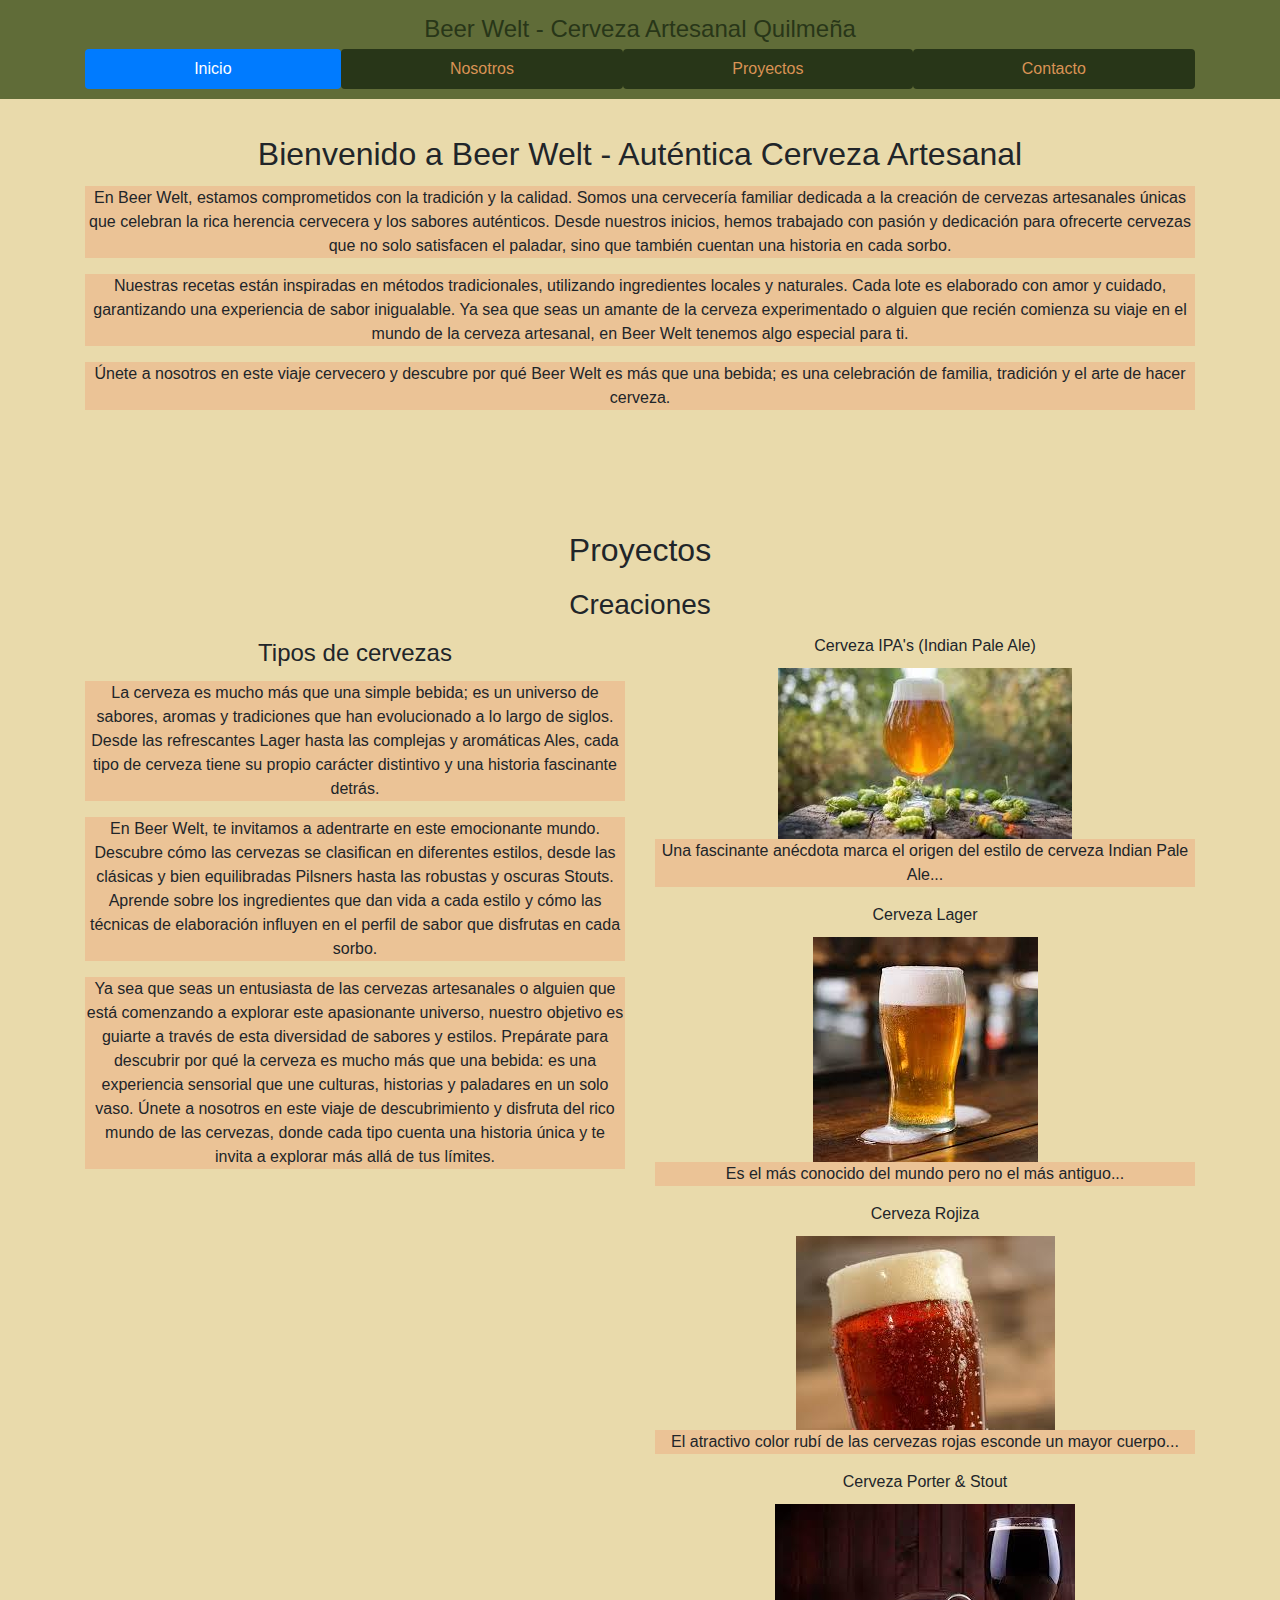
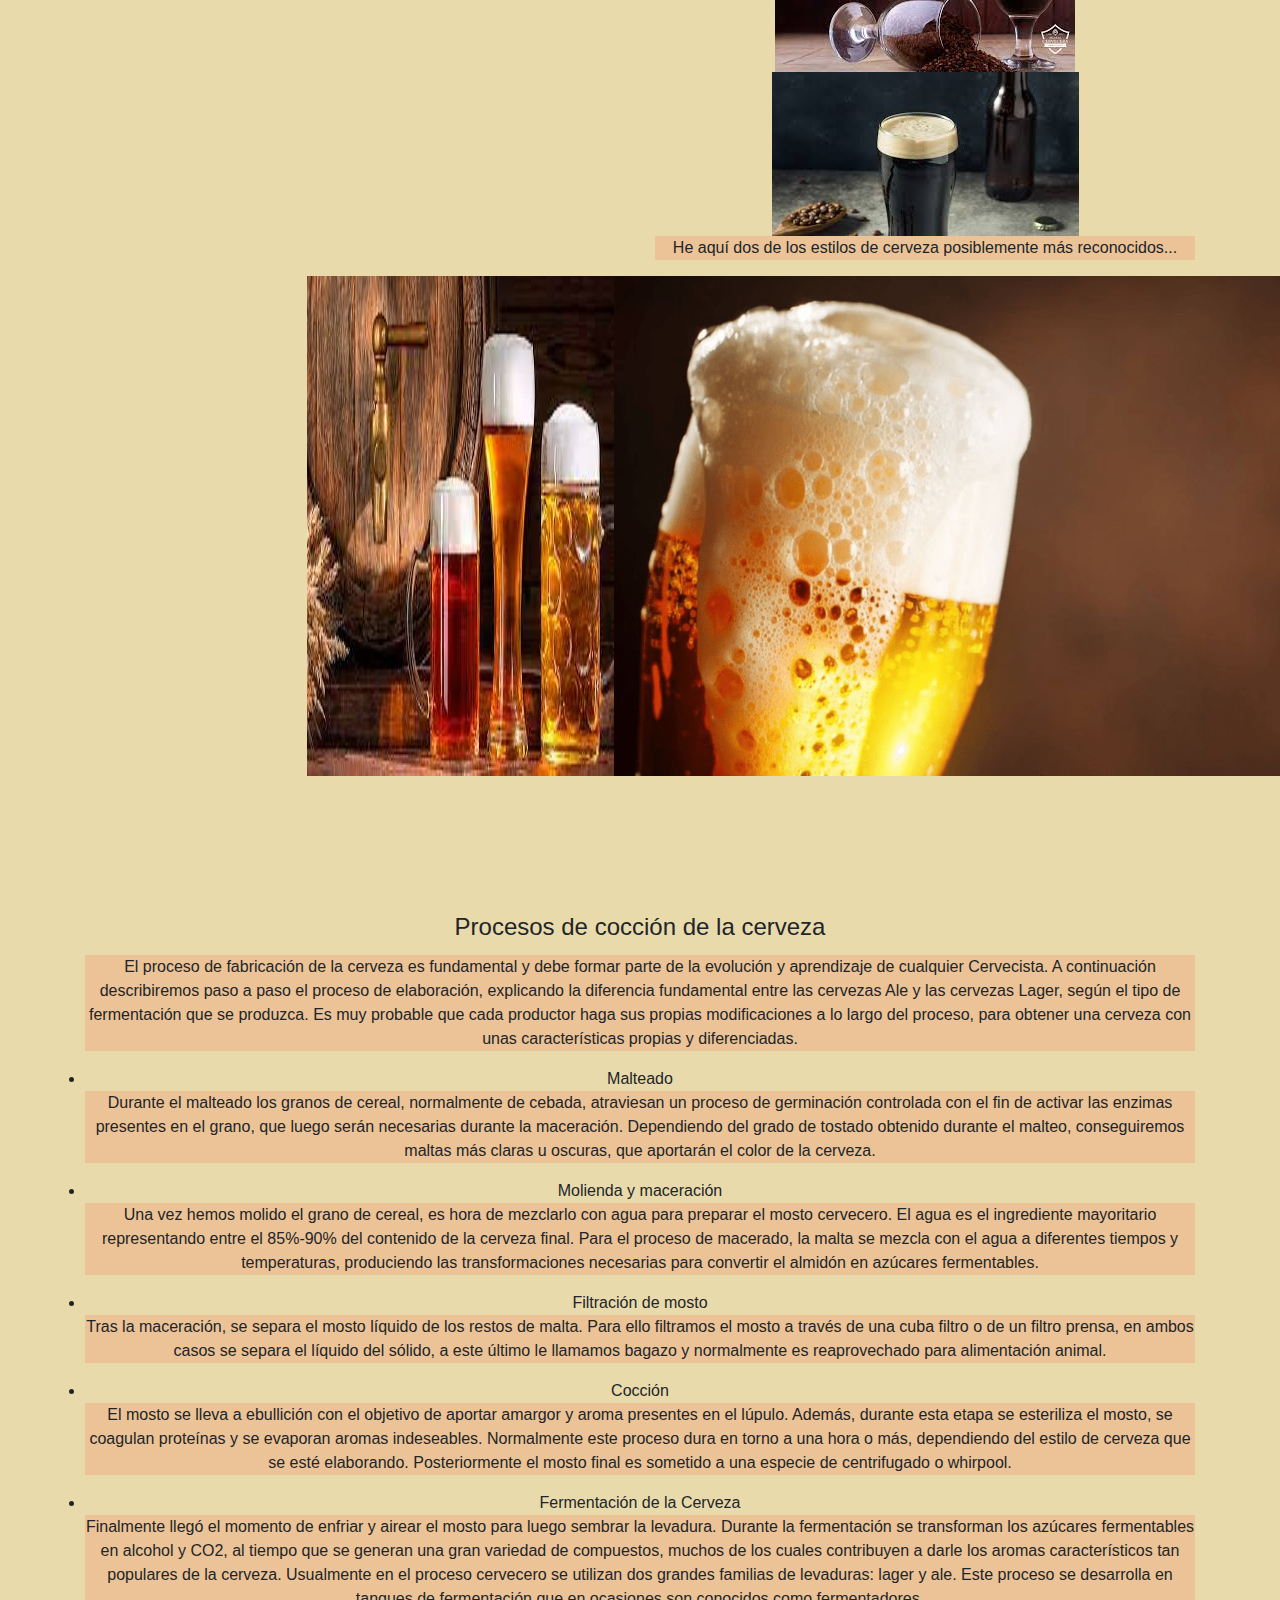
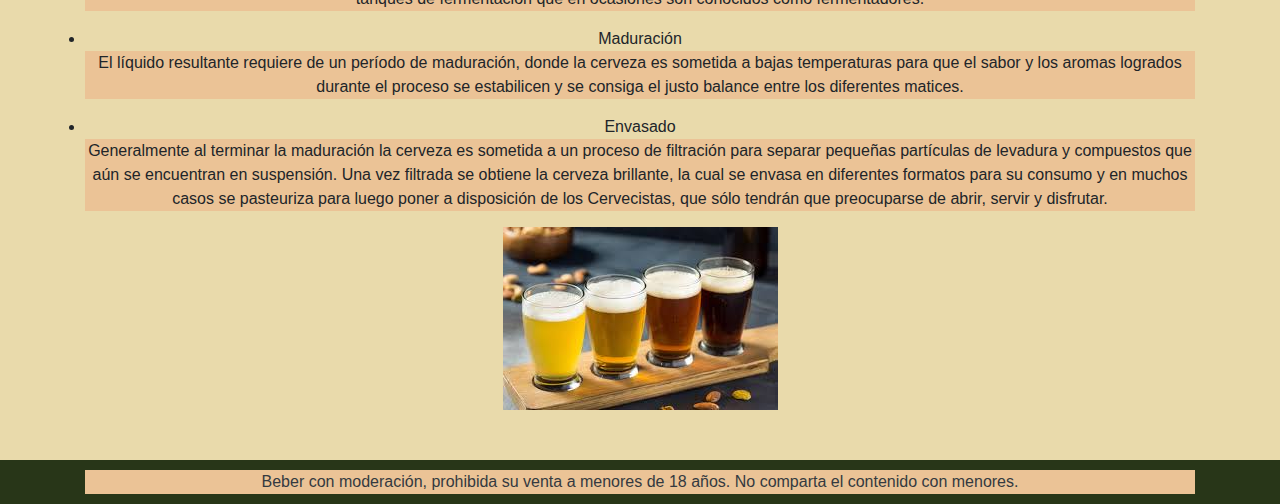
==== index.html @ 5525515c "modified:   index.html" ====
<!DOCTYPE html>
<html lang="en">

<head>
    <meta charset="UTF-8">
    <meta name="viewport" content="width=device-width, initial-scale=1.0">
    <title>Beer Welt - Cerveza Artesanal</title>
    <!-- CSS Personalizado -->
    <link rel="stylesheet" href="./css/style.css">
    <!-- Icono -->
    <link rel="icon" href="./assets/logo-de-cerveza.jpg">
    <!-- Fuentes -->
    <link
        href="https://fonts.googleapis.com/css2?family=Merriweather:ital,wght@0,300;0,400;0,700;0,900;1,300;1,400;1,700;1,900&display=swap"
        rel="stylesheet">
    <!-- Bootstrap CSS -->
    <link href="https://stackpath.bootstrapcdn.com/bootstrap/4.3.1/css/bootstrap.min.css" rel="stylesheet">
</head>

<body>
    <header id="header" class="fixed-top">
        <div class="container">
            <h1 class="titulo">Beer Welt - Cerveza Artesanal Quilmeña</h1>
            <!-- Nav Bootstrap -->
            <ul class="nav nav-pills nav-fill">
                <li class="nav-item">
                  <a class="nav-link active" href="#">Inicio</a>
                </li>
                <li class="nav-item">
                  <a class="nav-link" href="./html/nosotros.html">Nosotros</a>
                </li>
                <li class="nav-item">
                  <a class="nav-link" href="./index.html#pryoectos">Proyectos</a>
                </li>
                <li class="nav-item">
                  <a class="nav-link" href="./html/contacto.html">Contacto</a>
                </li>
              </ul>
    </header>

    <main>
        <section>
        <div class="container">
            <article>
                <h2 class="inicio">Bienvenido a Beer Welt - Auténtica Cerveza Artesanal</h2>
                <p>En Beer Welt, estamos comprometidos con la tradición y la calidad. Somos una cervecería familiar
                    dedicada a la creación de cervezas artesanales únicas que celebran la rica herencia cervecera y los
                    sabores auténticos. Desde nuestros inicios, hemos trabajado con pasión y dedicación para ofrecerte
                    cervezas que no solo satisfacen el paladar, sino que también cuentan una historia en cada sorbo.</p>
                <p>Nuestras recetas están inspiradas en métodos tradicionales, utilizando ingredientes locales y
                    naturales. Cada lote es elaborado con amor y cuidado, garantizando una experiencia de sabor
                    inigualable. Ya sea que seas un amante de la cerveza experimentado o alguien que recién comienza su
                    viaje en el mundo de la cerveza artesanal, en Beer Welt tenemos algo especial para ti.</p>
                <p>Únete a nosotros en este viaje cervecero y descubre por qué Beer Welt es más que una bebida; es una
                    celebración de familia, tradición y el arte de hacer cerveza.</p>
            </article>
        </div>
    </section>

        <section id="proyectos">
            <div class="container">
                <article>
                    <h2 class="medio">Proyectos</h2>
                    <h3>Creaciones</h3>
                    <div class="row">
                        <div class="col-md-6">
                            <h4>Tipos de cervezas</h4>
                            <p class="estilo2">La cerveza es mucho más que una simple bebida; es un universo de sabores,
                                aromas y tradiciones que han evolucionado a lo largo de siglos. Desde las refrescantes
                                Lager hasta las complejas y aromáticas Ales, cada tipo de cerveza tiene su propio
                                carácter distintivo y una historia fascinante detrás.
                                <p>En Beer Welt, te invitamos a adentrarte en este emocionante mundo. Descubre cómo las
                                cervezas se clasifican en diferentes estilos, desde las clásicas y bien equilibradas
                                Pilsners hasta las robustas y oscuras Stouts. Aprende sobre los ingredientes que dan
                                vida a cada estilo y cómo las técnicas de elaboración influyen en el perfil de sabor que
                                disfrutas en cada sorbo.</p>
                                <p>Ya sea que seas un entusiasta de las cervezas artesanales o alguien que está comenzando
                                a explorar este apasionante universo, nuestro objetivo es guiarte a través de esta
                                diversidad de sabores y estilos. Prepárate para descubrir por qué la cerveza es mucho
                                más que una bebida: es una experiencia sensorial que une culturas, historias y paladares
                                en un solo vaso.
                                Únete a nosotros en este viaje de descubrimiento y disfruta del rico mundo de las
                                cervezas, donde cada tipo cuenta una historia única y te invita a explorar más allá de
                                tus límites.</p>
                        </div>
                        <div class="col-md-6">
                            <ul class="tipos">
                                <div data-aos="fade-down">
                                    <li class="tipo-cerveza">Cerveza IPA's (Indian Pale Ale)</li>
                                    <img src="./assets/ipa1.jpg" class="img-fluid" alt="Cerveza IPA">
                                    <p>Una fascinante anécdota marca el origen del estilo de cerveza Indian Pale Ale...
                                    </p>
                                </div>
                                <div data-aos="fade-down">
                                    <li class="tipo-cerveza">Cerveza Lager</li>
                                    <img src="./assets/lager1.jpg" class="img-fluid"
                                        alt="Cerveza Lager">
                                    <p>Es el más conocido del mundo pero no el más antiguo...</p>
                                </div>
                                <div data-aos="fade-down">
                                    <li class="tipo-cerveza">Cerveza Rojiza</li>
                                    <img src="./assets/roja1.jpg" class="img-fluid"
                                        alt="Cerveza Rojiza">
                                    <p>El atractivo color rubí de las cervezas rojas esconde un mayor cuerpo...</p>
                                </div>
                                <div data-aos="fade-down">
                                    <li class="tipo-cerveza">Cerveza Porter & Stout</li>
                                    <img src="./assets/porter1.jpg" class="img-fluid"
                                        alt="Cerveza Porter">
                                    <img src="./assets/stout1.jpg" class="img-fluid"
                                        alt="Cerveza Stout">
                                    <p>He aquí dos de los estilos de cerveza posiblemente más reconocidos...</p>
                                </div>
                            </ul>
                        </div>
                    </div>

                    <div class="pintas" data-aos="zoom-in-up">
                            <img src="./assets/pintas.jpg" class="img-fluid"
                                alt="Ejemplo de pintas">
                            <img src="./assets/birra.espuma.png" class="img-fluid" alt="Pintas de cerveza">
                        </div>
                </article>
            </div>
        </section>

        <section id="creacion">
            <div class="container">
                <article>
                    <h4>Procesos de cocción de la cerveza</h4>
                    <p>El proceso de fabricación de la cerveza es fundamental y debe formar parte de la evolución y
                        aprendizaje de cualquier Cervecista. A continuación describiremos paso a paso el proceso de
                        elaboración, explicando la diferencia fundamental entre las cervezas Ale y las cervezas Lager,
                        según el tipo de fermentación que se produzca. Es muy probable que cada productor haga sus
                        propias modificaciones a lo largo del proceso, para obtener una cerveza con unas características
                        propias y diferenciadas.</p>
                    <ul>
                        <li>Malteado</li>
                        <p>Durante el malteado los granos de cereal, normalmente de cebada, atraviesan un proceso de
                            germinación controlada con el fin de activar las enzimas presentes en el grano, que luego
                            serán necesarias durante la maceración. Dependiendo del grado de tostado obtenido durante el
                            malteo, conseguiremos maltas más claras u oscuras, que aportarán el color de la cerveza.</p>
                        <li>Molienda y maceración</li>
                        <p>Una vez hemos molido el grano de cereal, es hora de mezclarlo con agua para preparar el mosto
                            cervecero. El agua es el ingrediente mayoritario representando entre el 85%-90% del
                            contenido de la cerveza final. Para el proceso de macerado, la malta se mezcla con el agua a
                            diferentes tiempos y temperaturas, produciendo las transformaciones necesarias para
                            convertir el almidón en azúcares fermentables.</p>
                        <li>Filtración de mosto</li>
                        <p>Tras la maceración, se separa el mosto líquido de los restos de malta. Para ello filtramos el
                            mosto a través de una cuba filtro o de un filtro prensa, en ambos casos se separa el líquido
                            del sólido, a este último le llamamos bagazo y normalmente es reaprovechado para
                            alimentación animal.</p>
                        <li>Cocción</li>
                        <p>El mosto se lleva a ebullición con el objetivo de aportar amargor y aroma presentes en el
                            lúpulo. Además, durante esta etapa se esteriliza el mosto, se coagulan proteínas y se
                            evaporan aromas indeseables. Normalmente este proceso dura en torno a una hora o más,
                            dependiendo del estilo de cerveza que se esté elaborando. Posteriormente el mosto final es
                            sometido a una especie de centrifugado o whirpool.</p>
                        <li>Fermentación de la Cerveza</li>
                        <p>Finalmente llegó el momento de enfriar y airear el mosto para luego sembrar la levadura.
                            Durante la fermentación se transforman los azúcares fermentables en alcohol y CO2, al tiempo
                            que se generan una gran variedad de compuestos, muchos de los cuales contribuyen a darle los
                            aromas característicos tan populares de la cerveza. Usualmente en el proceso cervecero se
                            utilizan dos grandes familias de levaduras: lager y ale. Este proceso se desarrolla en
                            tanques de fermentación que en ocasiones son conocidos como fermentadores.</p>
                        <li>Maduración</li>
                        <p>El líquido resultante requiere de un período de maduración, donde la cerveza es sometida a
                            bajas temperaturas para que el sabor y los aromas logrados durante el proceso se estabilicen
                            y se consiga el justo balance entre los diferentes matices.</p>
                        <li>Envasado</li>
                        <p>Generalmente al terminar la maduración la cerveza es sometida a un proceso de filtración para
                            separar pequeñas partículas de levadura y compuestos que aún se encuentran en suspensión.
                            Una vez filtrada se obtiene la cerveza brillante, la cual se envasa en diferentes formatos
                            para su consumo y en muchos casos se pasteuriza para luego poner a disposición de los
                            Cervecistas, que sólo tendrán que preocuparse de abrir, servir y disfrutar.</p>
                    </ul>
                    <img src="./assets/tipo.birra.jpg" class="img-fluid"
                        alt="Proceso de cocción de la cerveza">
                </article>
            </div>
        </section>
    </main>

    <footer>
        <div class="container">
            <p>Beber con moderación, prohibida su venta a menores de 18 años. No comparta el contenido con menores.</p>
        </div>
    </footer>

    <!-- Bootstrap JS y Popper.js -->
    <script src="https://cdnjs.cloudflare.com/ajax/libs/jquery/3.5.1/jquery.slim.min.js"></script>
    <script src="https://stackpath.bootstrapcdn.com/bootstrap/4.5.2/js/bootstrap.bundle.min.js"></script>
</body>

</html>
---- css/style.css ----
/* menu en base colores */
:root {
    --titulo: #606C38; 
    --subtitulo: #283618;
    --fondo: #e9daab;
    --secundario: #ebc396;
    --fondo-texto: #da9355; 
}

/* Reset de estilos */
* {
    margin: 0;
    padding: 0;
    box-sizing: border-box;
}

/* Estilos generales */
main {
    background-color: #e9daab;
    padding-top: 80px;
}

body {
    font-family: 'Merriweather', serif;
    line-height: 1.6;
    background-color: var(--fondo-texto);
    color: #343a40;
}

h1, h2, h3, h4 {
    margin-bottom: 20px;
    text-align: center;
    padding: 5px;
}

p {
    margin-bottom: 20px;
    background-color: var(--secundario);
}

ul, ol {
    margin-bottom: 20px;
}

img {
    max-width: 100%;
    height: auto;
}

.container {
    width: auto;
    margin: auto;
}

/* Estilos específicos para la navegación */
#header {
    background-color: var(--titulo);
    padding: 10px 0;
}

.titulo {
    text-align: center;
    color: var(--subtitulo);
    margin-bottom: 0;
    font-size: 24px;
}

.cont-menu {
    margin-top: 10px;
}

.cont-menu ul {
    list-style-type: none;
    text-align: center;
}

.cont-menu ul li {
    display: inline;
    margin-right: 10px;
}

.cont-menu ul li a {
    text-decoration: none;
    color: var(--secundario);
    padding: 5px 10px;
    border-radius: 5px;
    transition: background-color 0.3s ease;
}

.cont-menu ul li a:hover {
    background-color: #555;
}

.nav-link {
    background-color: var(--subtitulo);
    color: var(--fondo-texto);
}

.img-container {
    display:inline-flex;
    justify-content: space-between;
    width: 25%;
    margin-bottom: 2em;
    color: var(--fondo-texto);
    padding: 10px 20px 10px 20px;
}
/* Estilos para las secciones */
section {
    padding: 50px 0;
}

section article {
    text-align: center;
    margin-bottom: 0;
}

form {
    text-align: center;
    background-color: var(--fondo);
    box-sizing: border-box;
}

.inicio {
    text-align: center;
}

.medio {
    text-align: center;
}

.estilo2 {
    text-align: center;
}

.tipo-cerveza {
    margin-bottom: 10px;
    list-style-type: none;
}


.pintas {
    display:inline-flex;
    justify-content: space-between;
    width: 60%;
    margin-bottom: 2em;
}

/* Estilos para el footer */
footer {
    background-color: var(--subtitulo);
    color: #343a40;
    padding: 10px 0;
    text-align: center;
}

footer p {
    margin-bottom: 0;
}
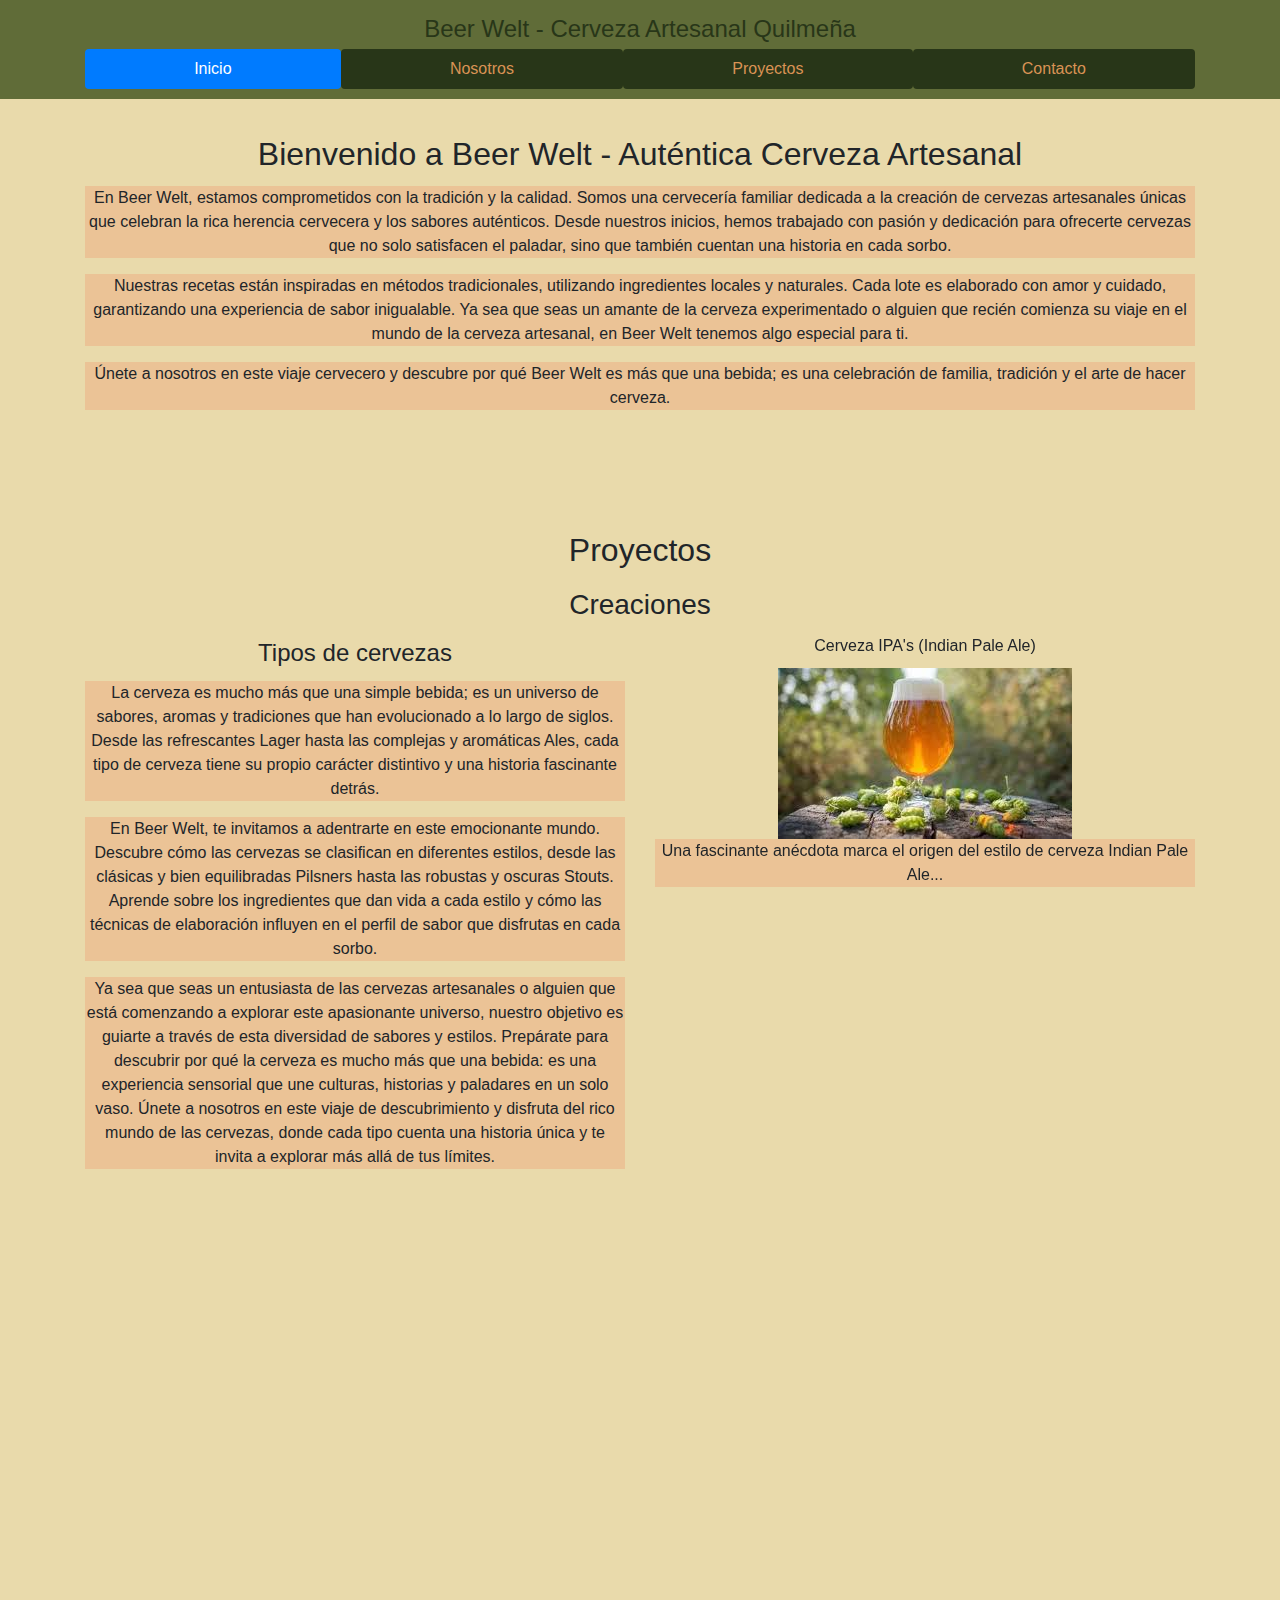
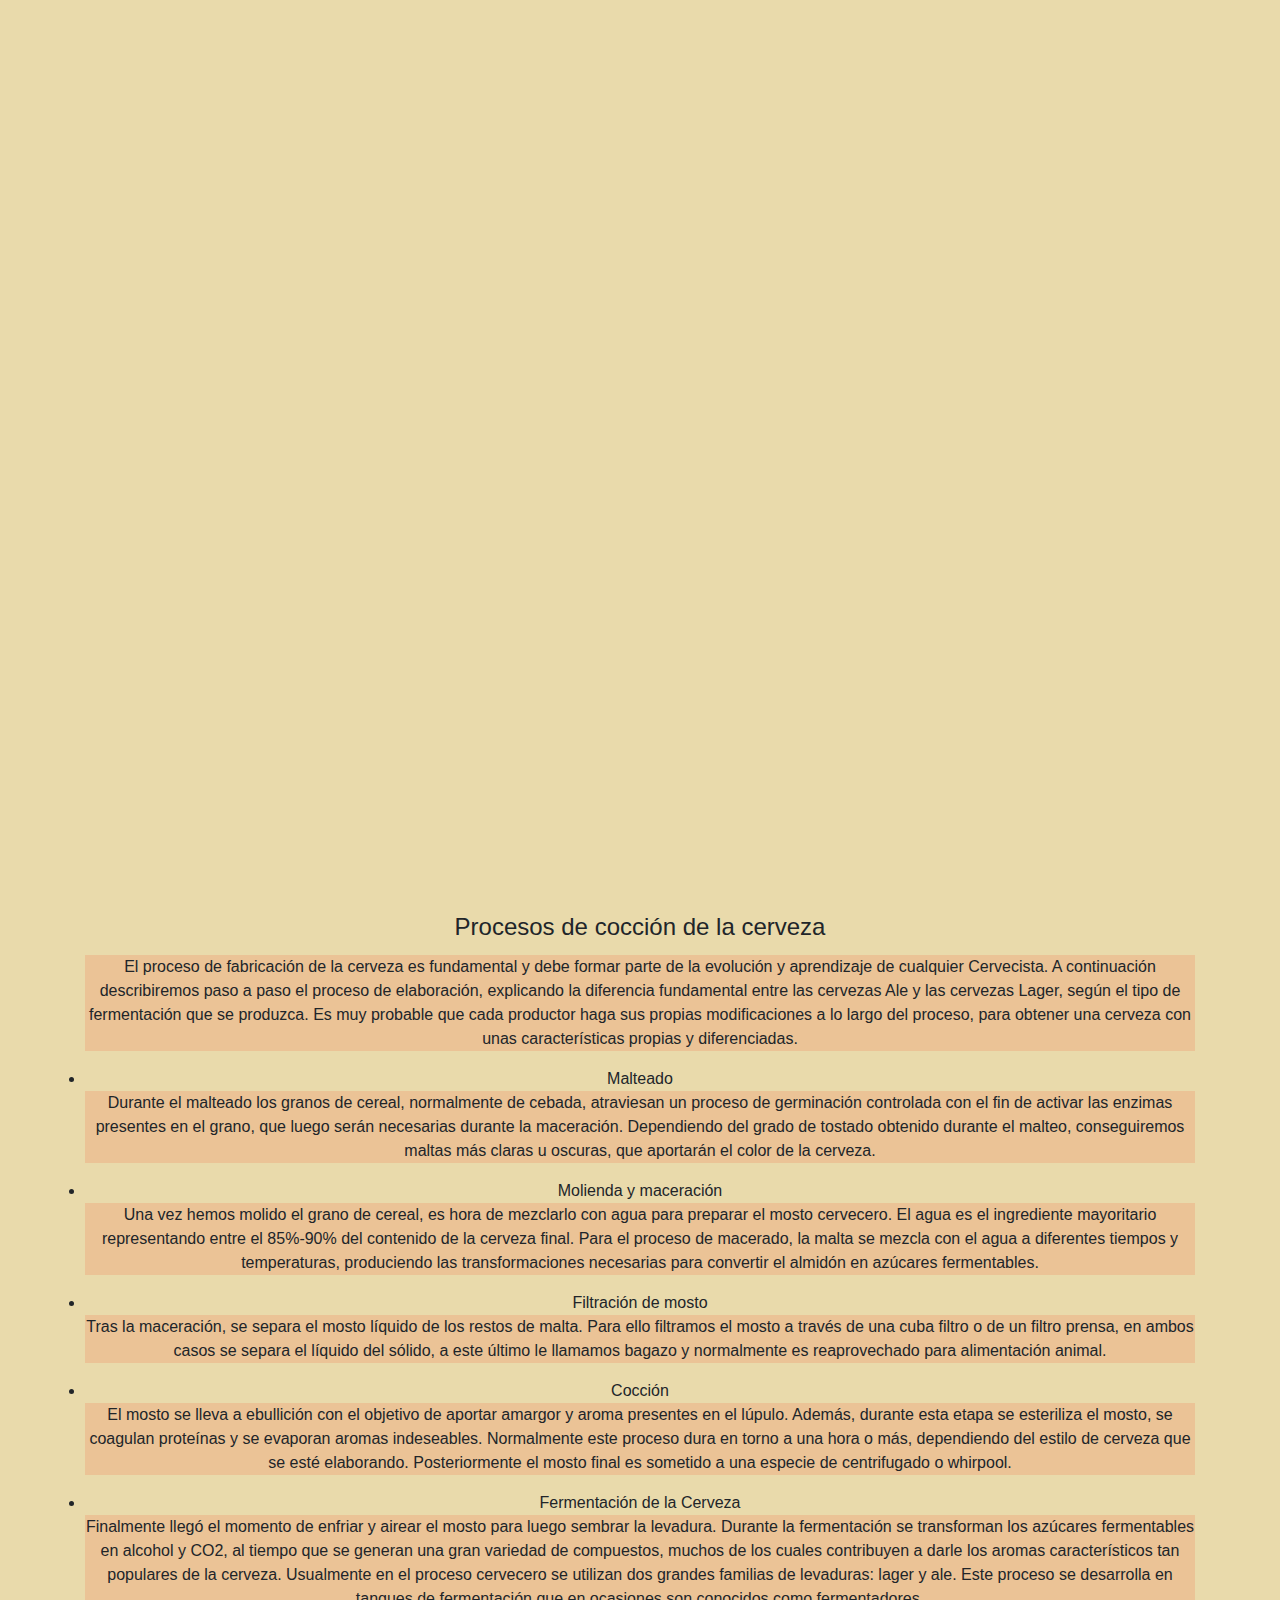
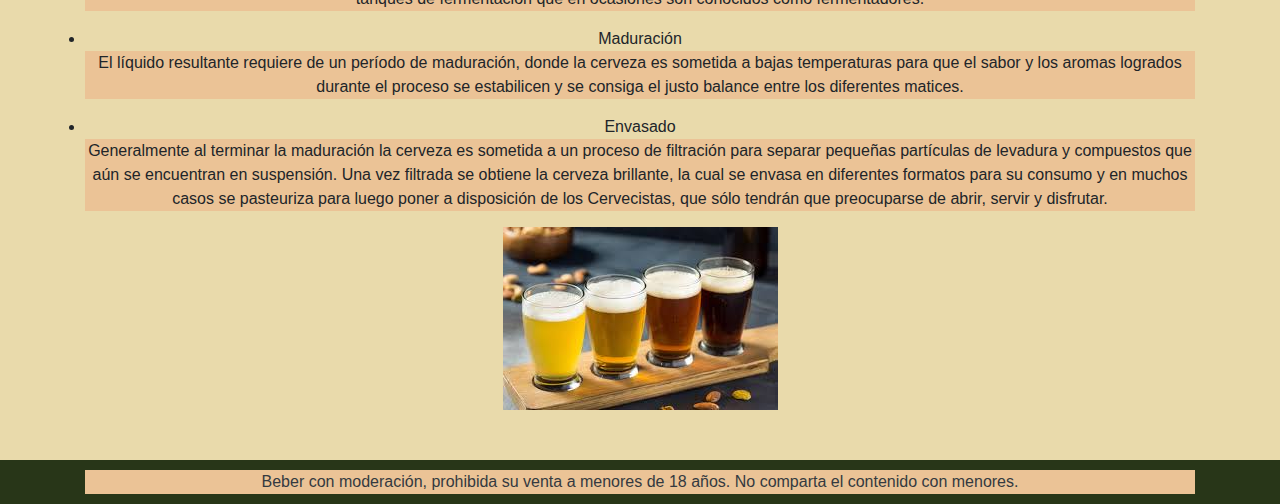
==== commit fcd878b2: "modified:   index.html" ====
--- a/index.html
+++ b/index.html
@@ -13,6 +13,8 @@
     <link
         href="https://fonts.googleapis.com/css2?family=Merriweather:ital,wght@0,300;0,400;0,700;0,900;1,300;1,400;1,700;1,900&display=swap"
         rel="stylesheet">
+    <!--Animacion michalsnik aos-->
+    <link rel="stylesheet" href="https://unpkg.com/aos@next/dist/aos.css">
     <!-- Bootstrap CSS -->
     <link href="https://stackpath.bootstrapcdn.com/bootstrap/4.3.1/css/bootstrap.min.css" rel="stylesheet">
 </head>
@@ -192,5 +194,9 @@
     <script src="https://cdnjs.cloudflare.com/ajax/libs/jquery/3.5.1/jquery.slim.min.js"></script>
     <script src="https://stackpath.bootstrapcdn.com/bootstrap/4.5.2/js/bootstrap.bundle.min.js"></script>
 </body>
-
+    <!--Script aos-->
+    <script src="https://unpkg.com/aos@next/dist/aos.js"></script>
+        <script>
+            AOS.init();
+        </script>
 </html>
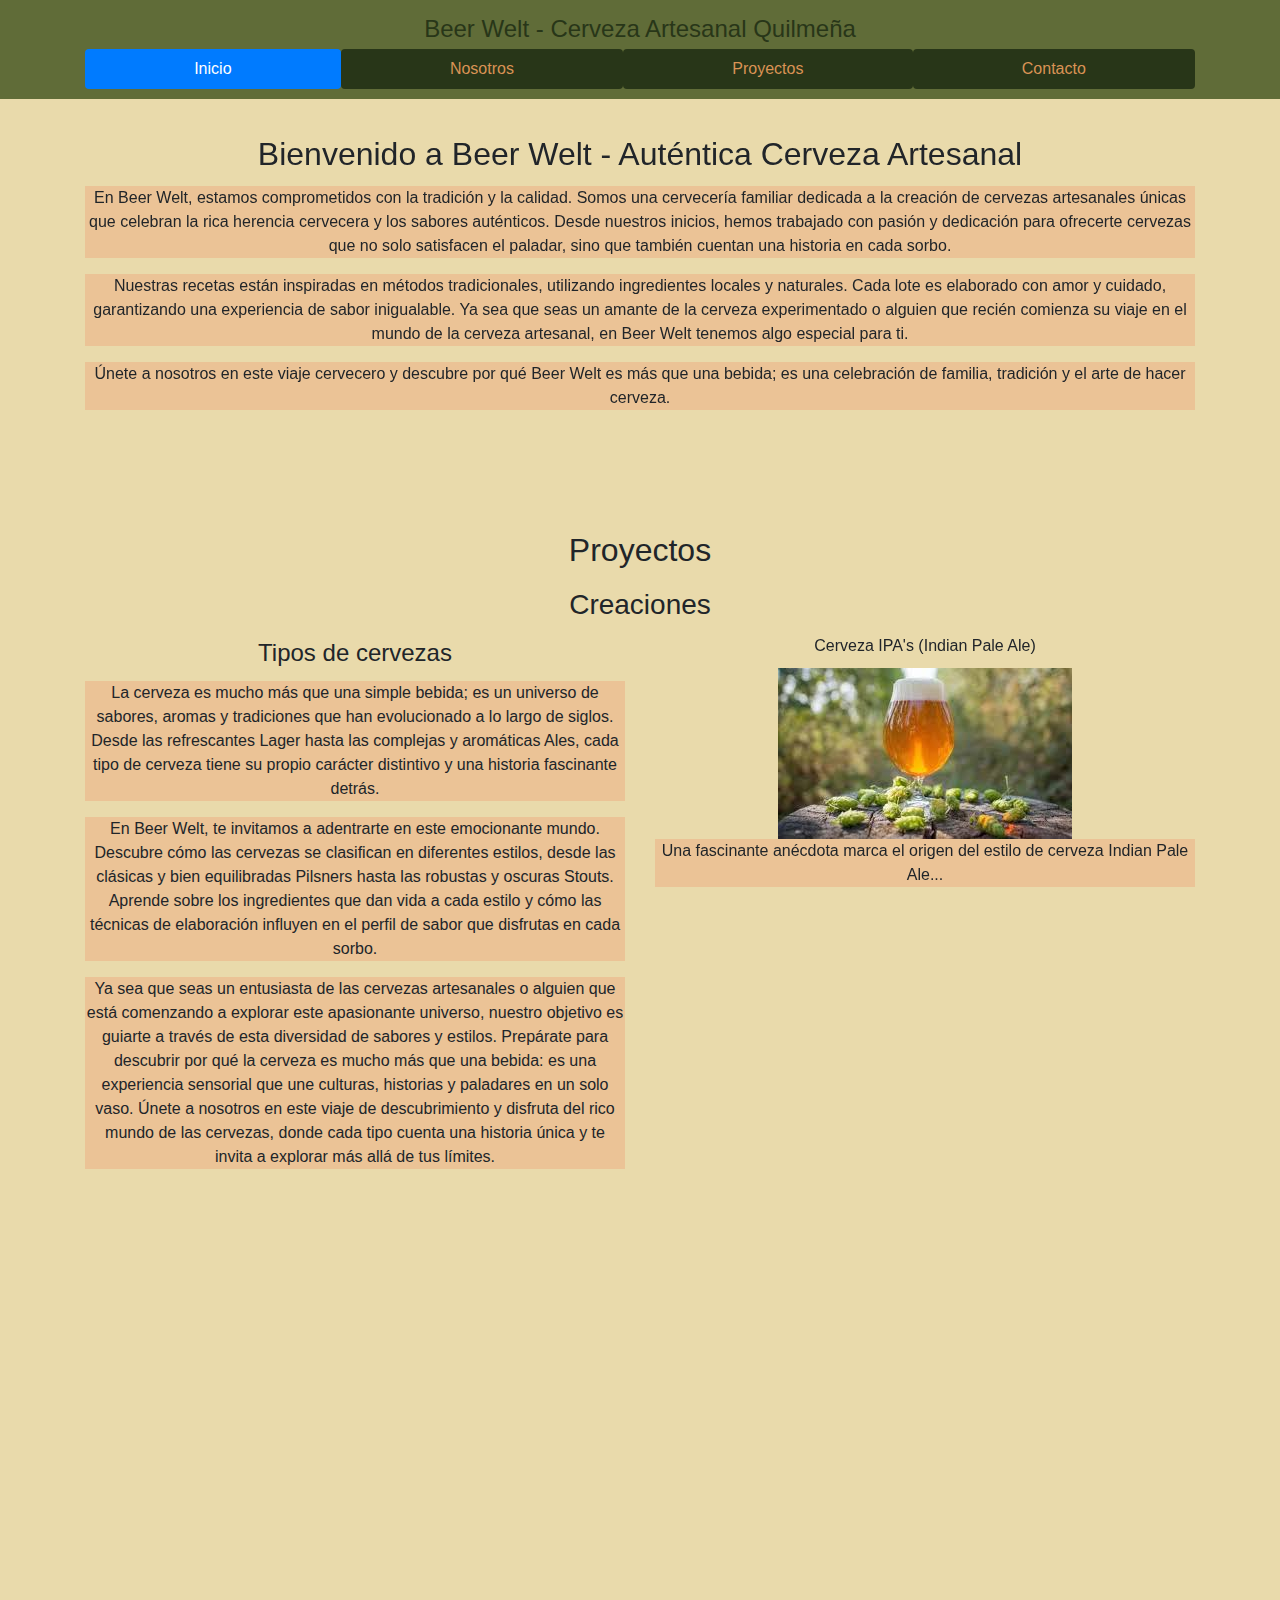
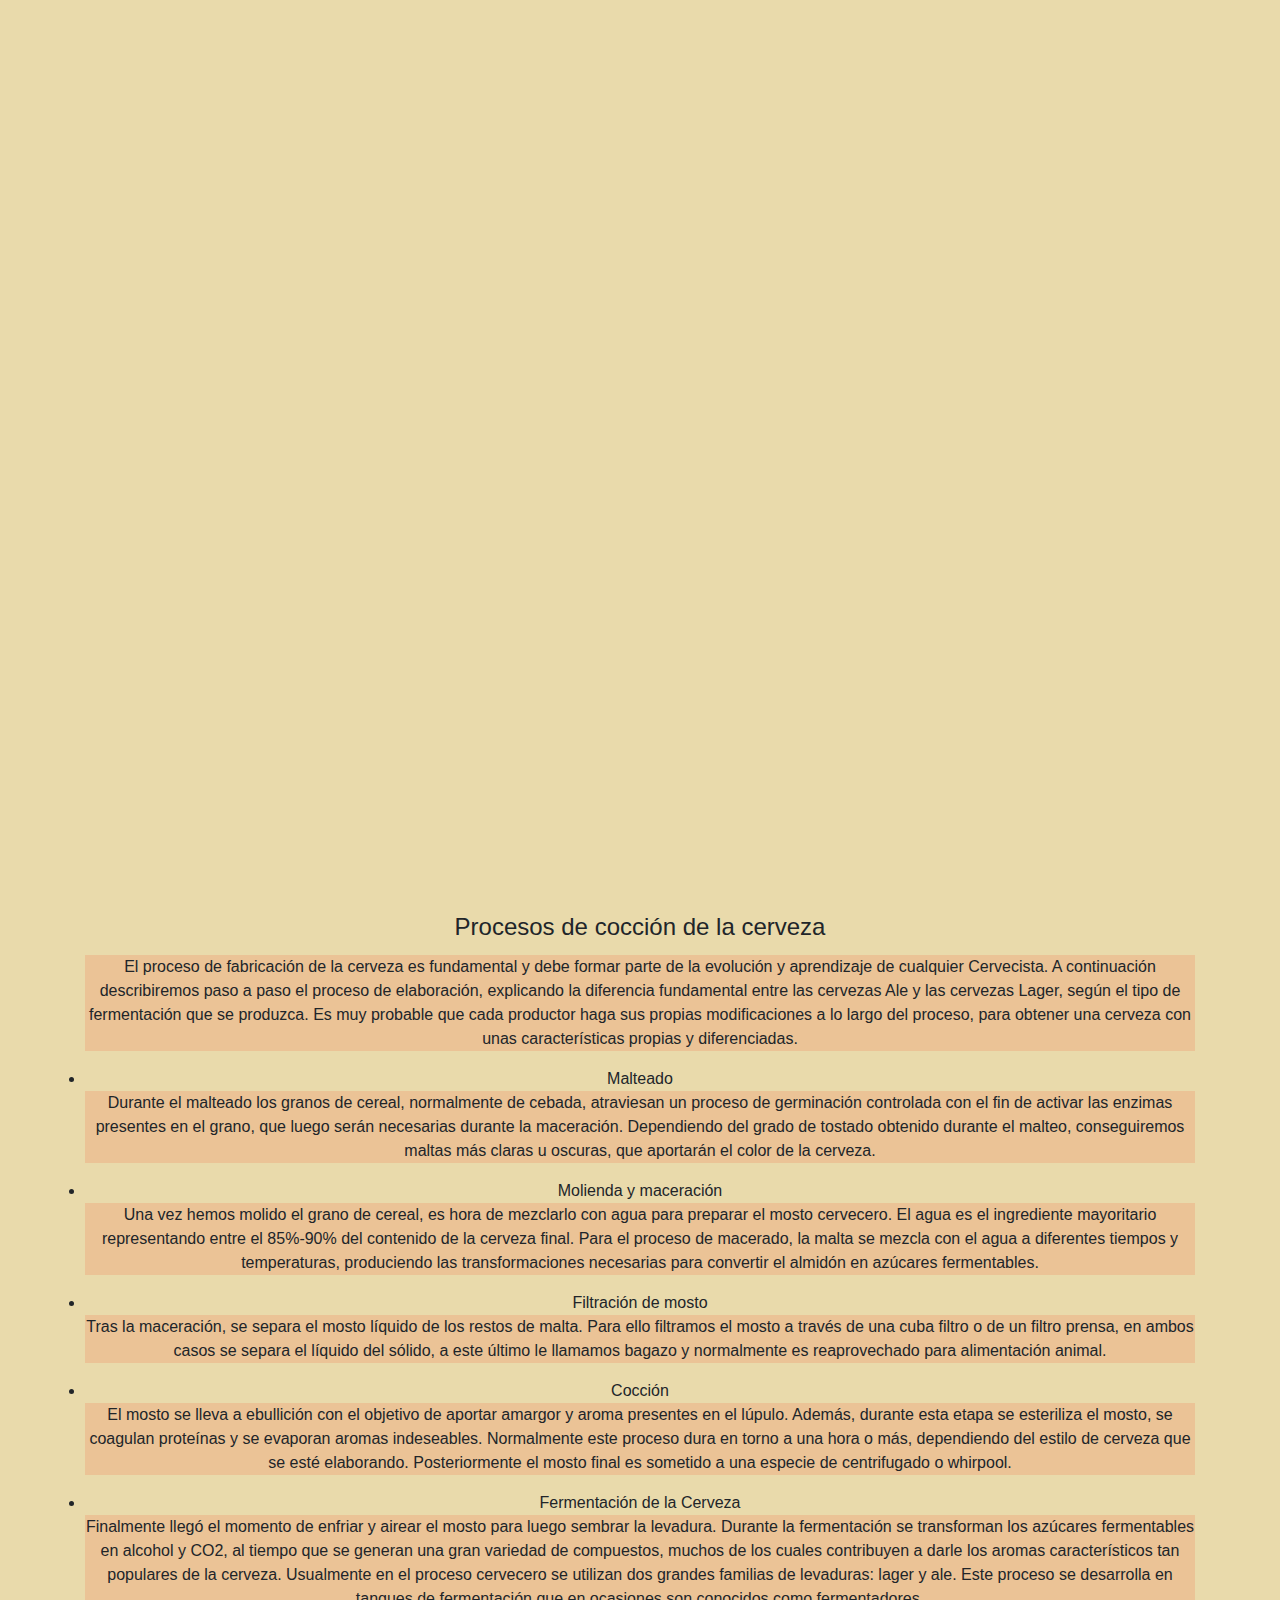
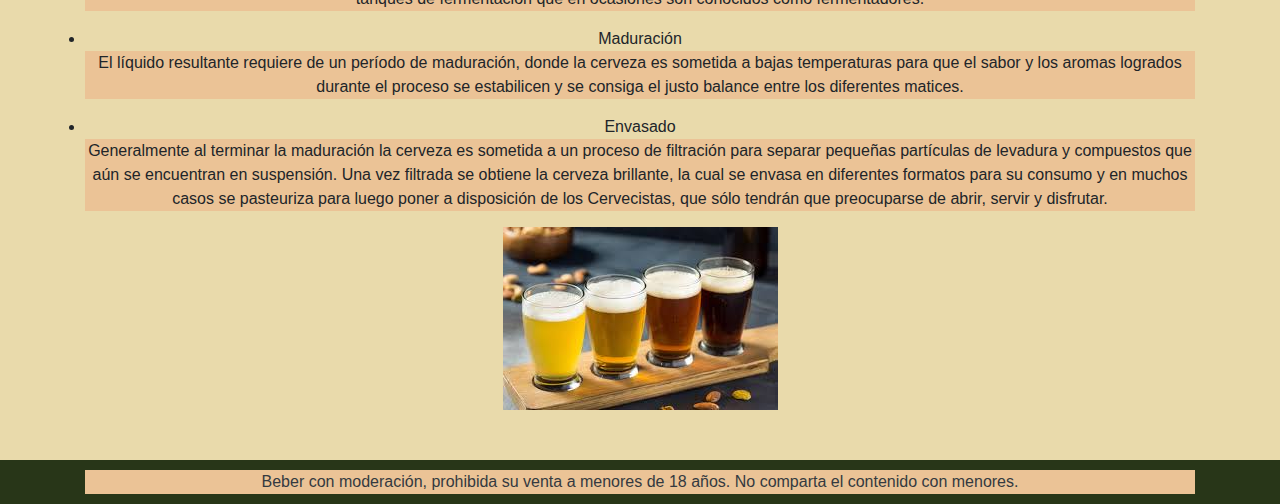
==== commit 5680fad4: "modified:   index.html" ====
--- a/index.html
+++ b/index.html
@@ -42,7 +42,7 @@
 
     <main>
         <section>
-        <div class="container">
+        <div class="container" data-aos="fade-up" data-aos-duration="3000">
             <article>
                 <h2 class="inicio">Bienvenido a Beer Welt - Auténtica Cerveza Artesanal</h2>
                 <p>En Beer Welt, estamos comprometidos con la tradición y la calidad. Somos una cervecería familiar
--- a/css/style.css
+++ b/css/style.css
@@ -105,6 +105,7 @@
     color: var(--fondo-texto);
     padding: 10px 20px 10px 20px;
 }
+
 /* Estilos para las secciones */
 section {
     padding: 50px 0;
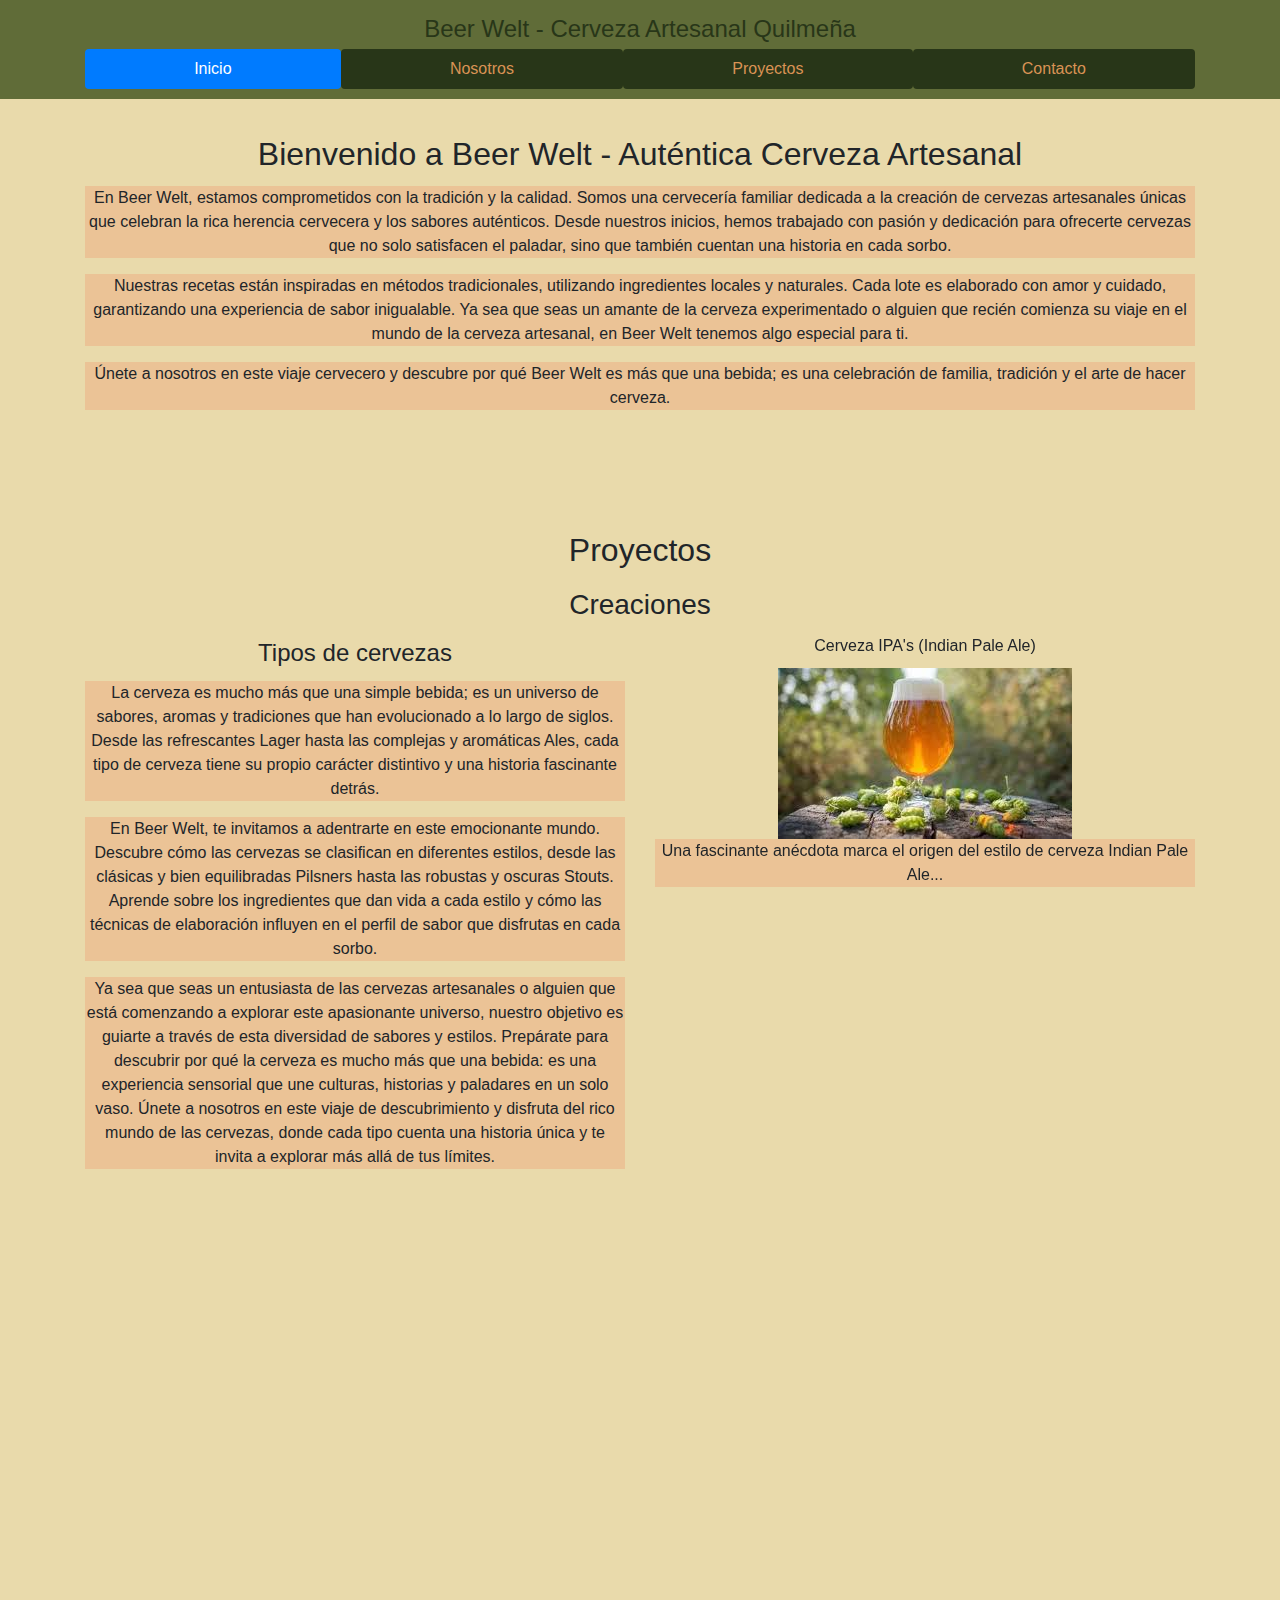
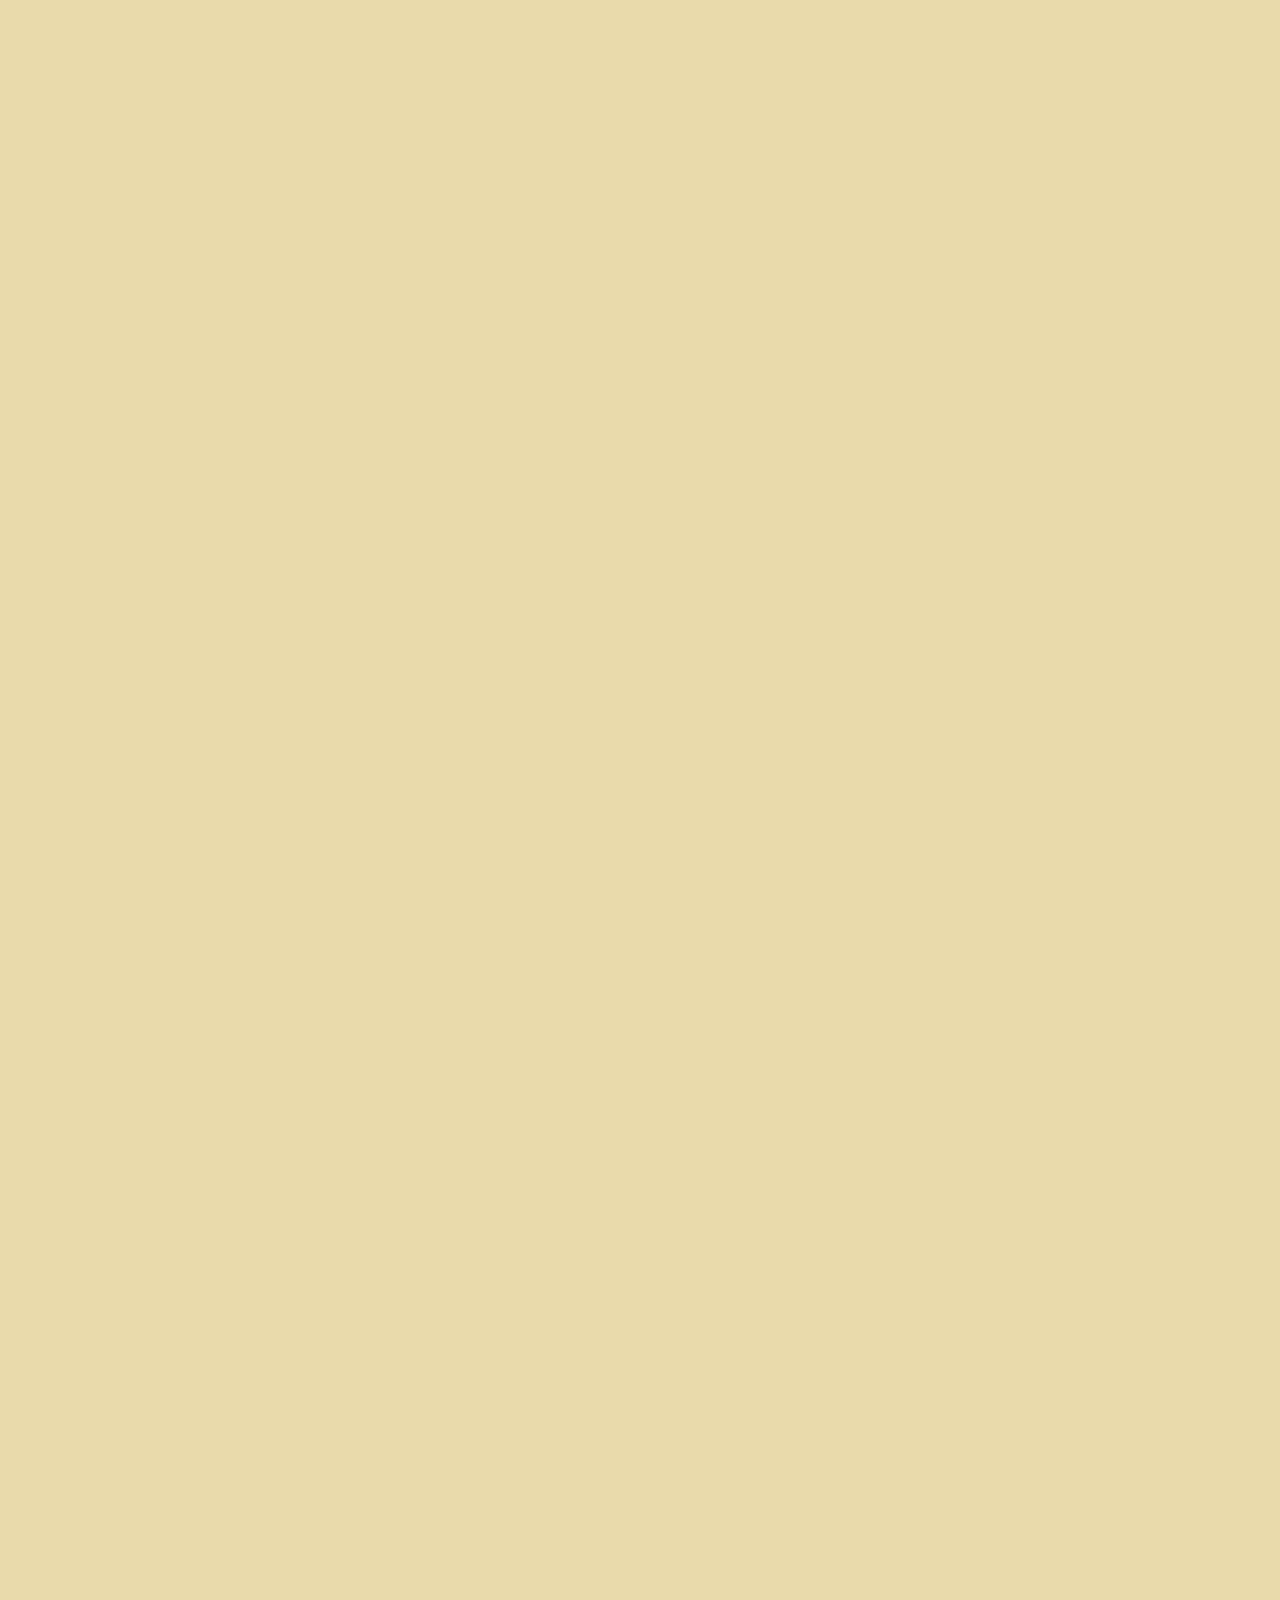
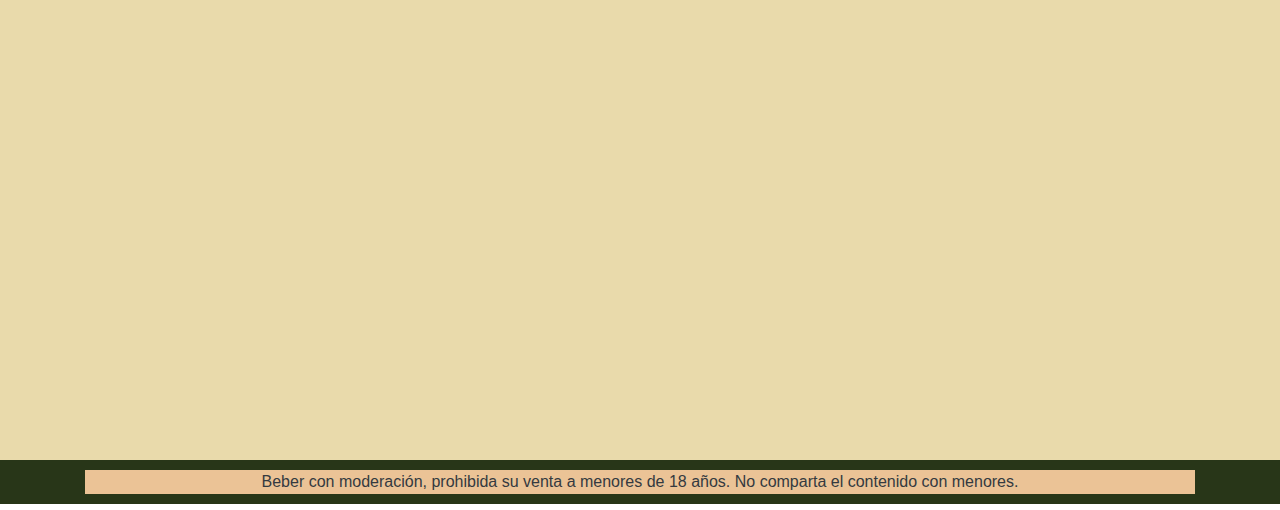
==== commit 9ffe8e85: "modified:   index.html" ====
--- a/index.html
+++ b/index.html
@@ -42,7 +42,7 @@
 
     <main>
         <section>
-        <div class="container" data-aos="fade-up" data-aos-duration="3000">
+        <div class="container">
             <article>
                 <h2 class="inicio">Bienvenido a Beer Welt - Auténtica Cerveza Artesanal</h2>
                 <p>En Beer Welt, estamos comprometidos con la tradición y la calidad. Somos una cervecería familiar
@@ -127,7 +127,7 @@
         </section>
 
         <section id="creacion">
-            <div class="container">
+            <div class="container" data-aos="fade-up" data-aos-duration="3000">
                 <article>
                     <h4>Procesos de cocción de la cerveza</h4>
                     <p>El proceso de fabricación de la cerveza es fundamental y debe formar parte de la evolución y
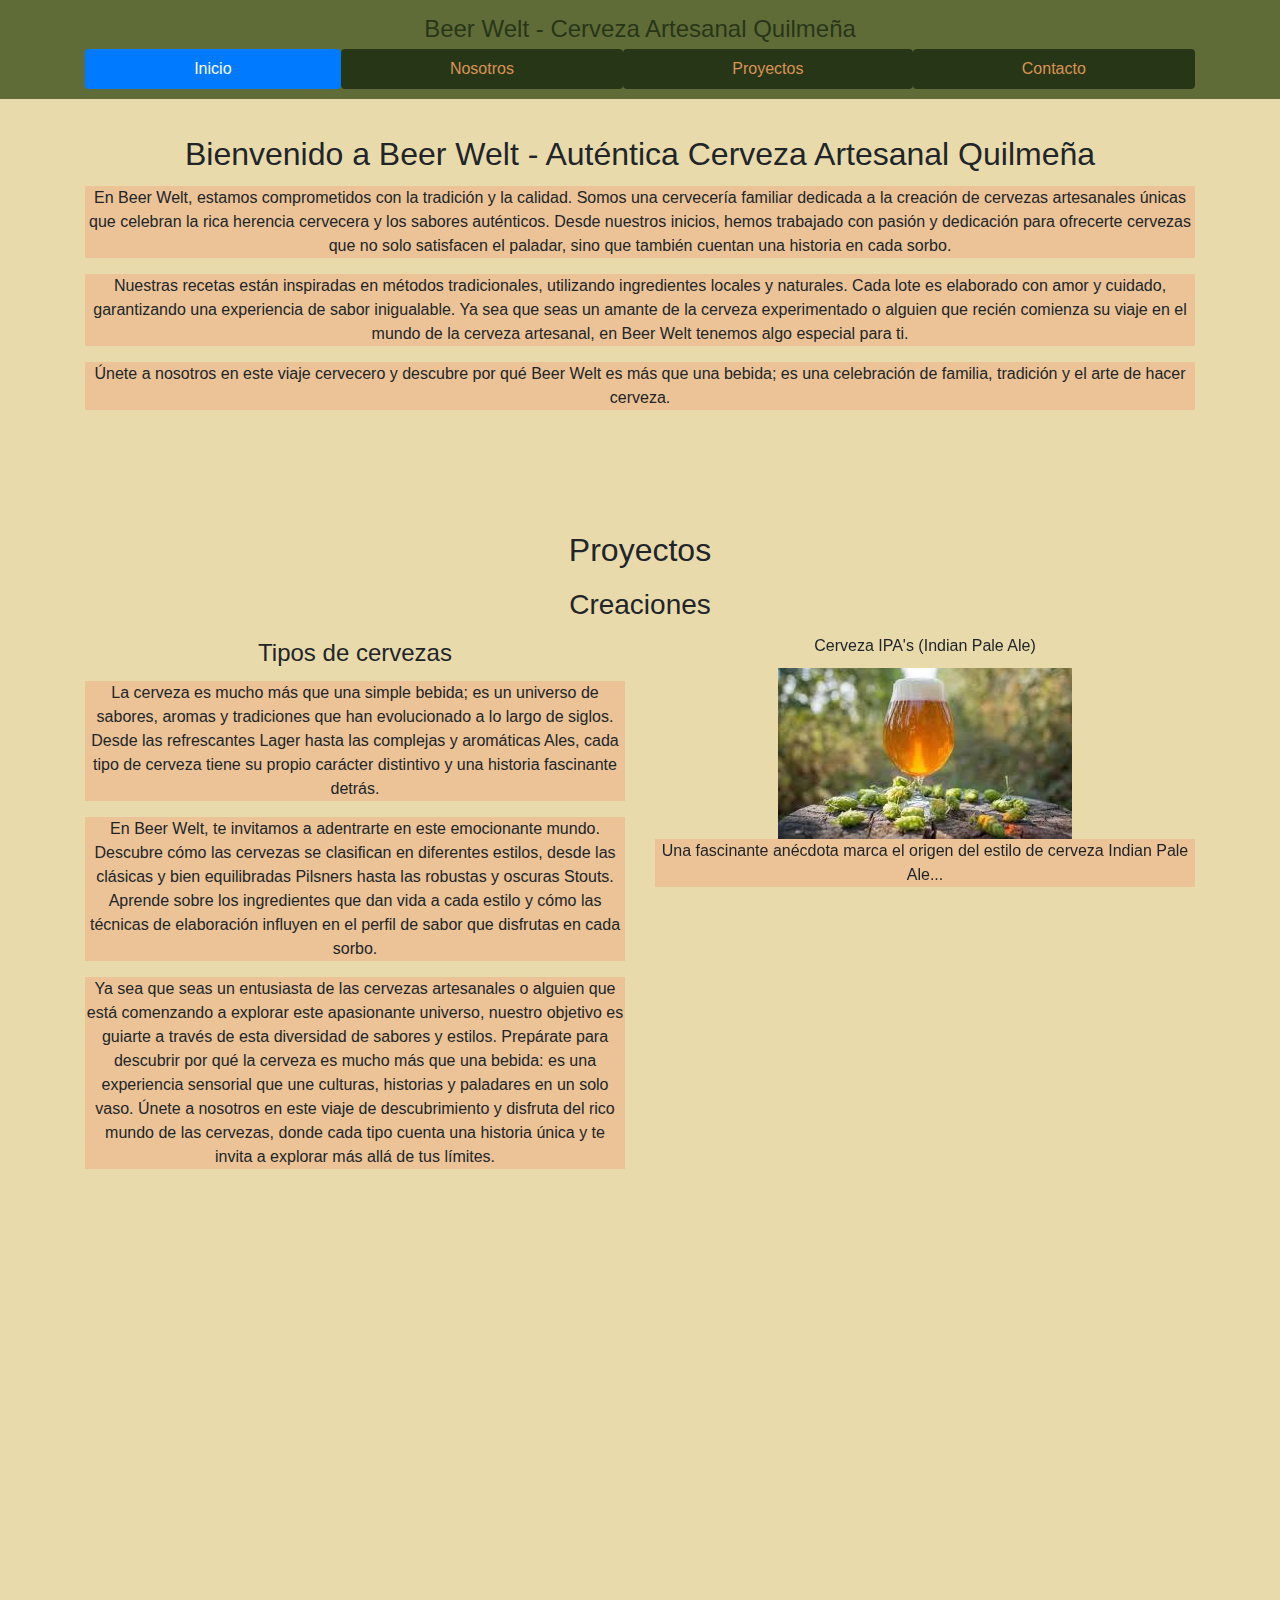
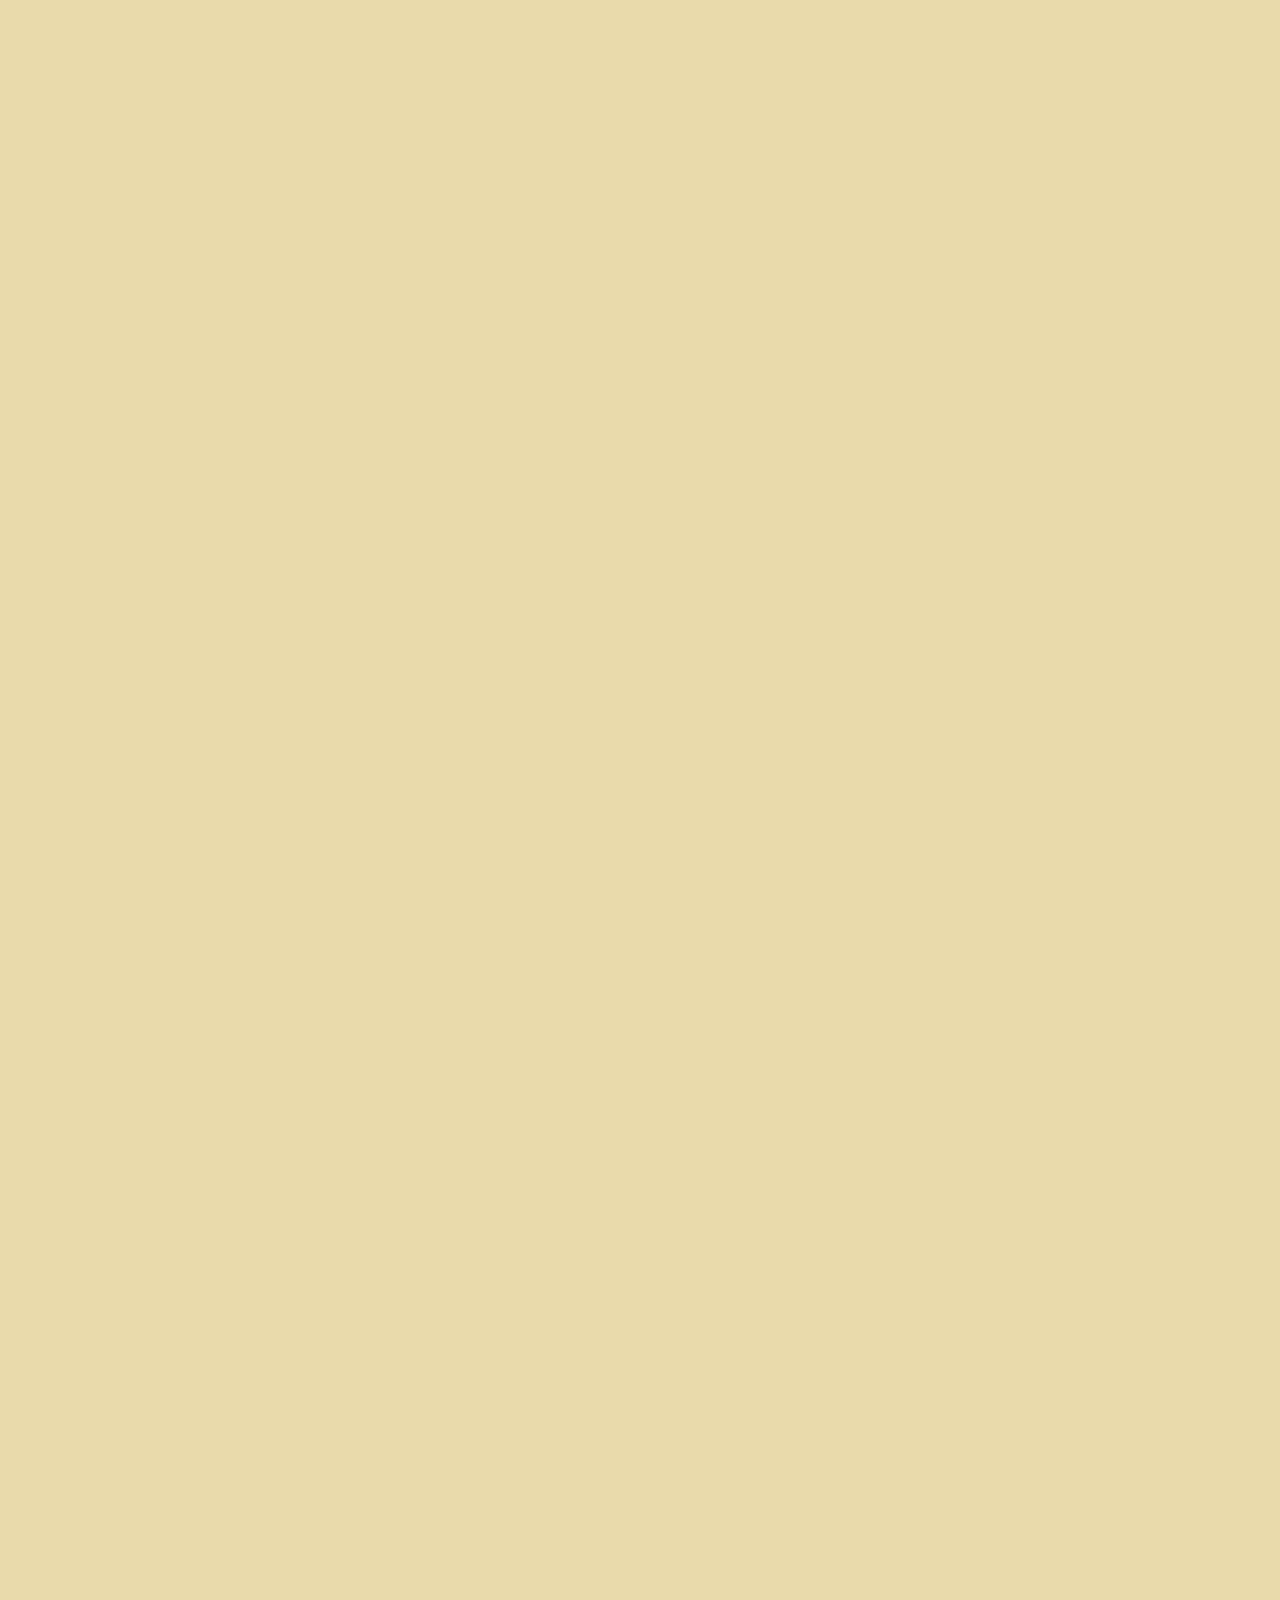
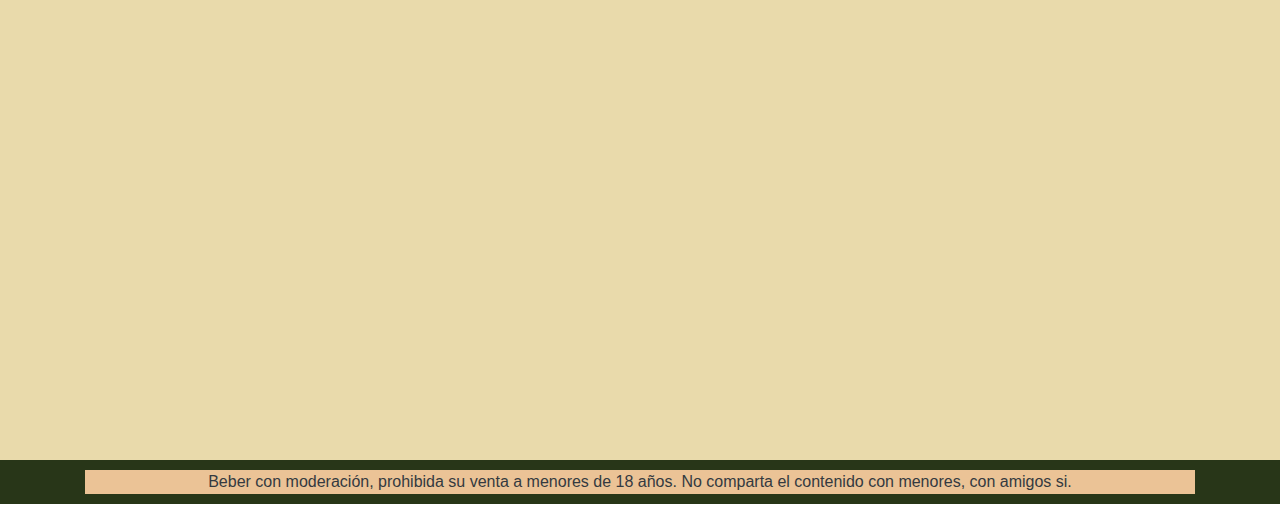
==== commit 0422bebd: "modified:   css/style.css 	modified:   html/contacto.html 	modified:   html/nosotros.html 	modified:" ====
--- a/index.html
+++ b/index.html
@@ -4,7 +4,12 @@
 <head>
     <meta charset="UTF-8">
     <meta name="viewport" content="width=device-width, initial-scale=1.0">
-    <title>Beer Welt - Cerveza Artesanal</title>
+    <meta property="og:type" content="website">
+    <meta property="og:title" content="Birra Artesanal Welt">
+    <meta property="og:url" content="https://srpekee.github.io/Welt/index.html">
+    <meta property="og:image" content="https://github.com/SrPekee/Welt/blob/main/assets/logo-de-cerveza.jpg">
+    <meta property="og:description" content="Un Negocio familiar propio de una familia quilmeña, la cual es fanática de la cerveza. Te invitamos a disfrutar de la mas autentica bebida artesanal en este viaje...Te dejamos la información para conocer nuestros proyectos y sobre nosotros">
+    <title>Beer Welt - Birra Artesanal Quilmeña</title>
     <!-- CSS Personalizado -->
     <link rel="stylesheet" href="./css/style.css">
     <!-- Icono -->
@@ -44,7 +49,7 @@
         <section>
         <div class="container">
             <article>
-                <h2 class="inicio">Bienvenido a Beer Welt - Auténtica Cerveza Artesanal</h2>
+                <h2 class="inicio">Bienvenido a Beer Welt - Auténtica Cerveza Artesanal Quilmeña</h2>
                 <p>En Beer Welt, estamos comprometidos con la tradición y la calidad. Somos una cervecería familiar
                     dedicada a la creación de cervezas artesanales únicas que celebran la rica herencia cervecera y los
                     sabores auténticos. Desde nuestros inicios, hemos trabajado con pasión y dedicación para ofrecerte
@@ -186,7 +191,7 @@
 
     <footer>
         <div class="container">
-            <p>Beber con moderación, prohibida su venta a menores de 18 años. No comparta el contenido con menores.</p>
+            <p>Beber con moderación, prohibida su venta a menores de 18 años. No comparta el contenido con menores, con amigos si.</p>
         </div>
     </footer>
 
--- a/css/style.css
+++ b/css/style.css
@@ -106,6 +106,12 @@
     padding: 10px 20px 10px 20px;
 }
 
+.map-container {
+    width: auto;
+    display: grid;
+    margin: auto;
+
+}
 /* Estilos para las secciones */
 section {
     padding: 50px 0;
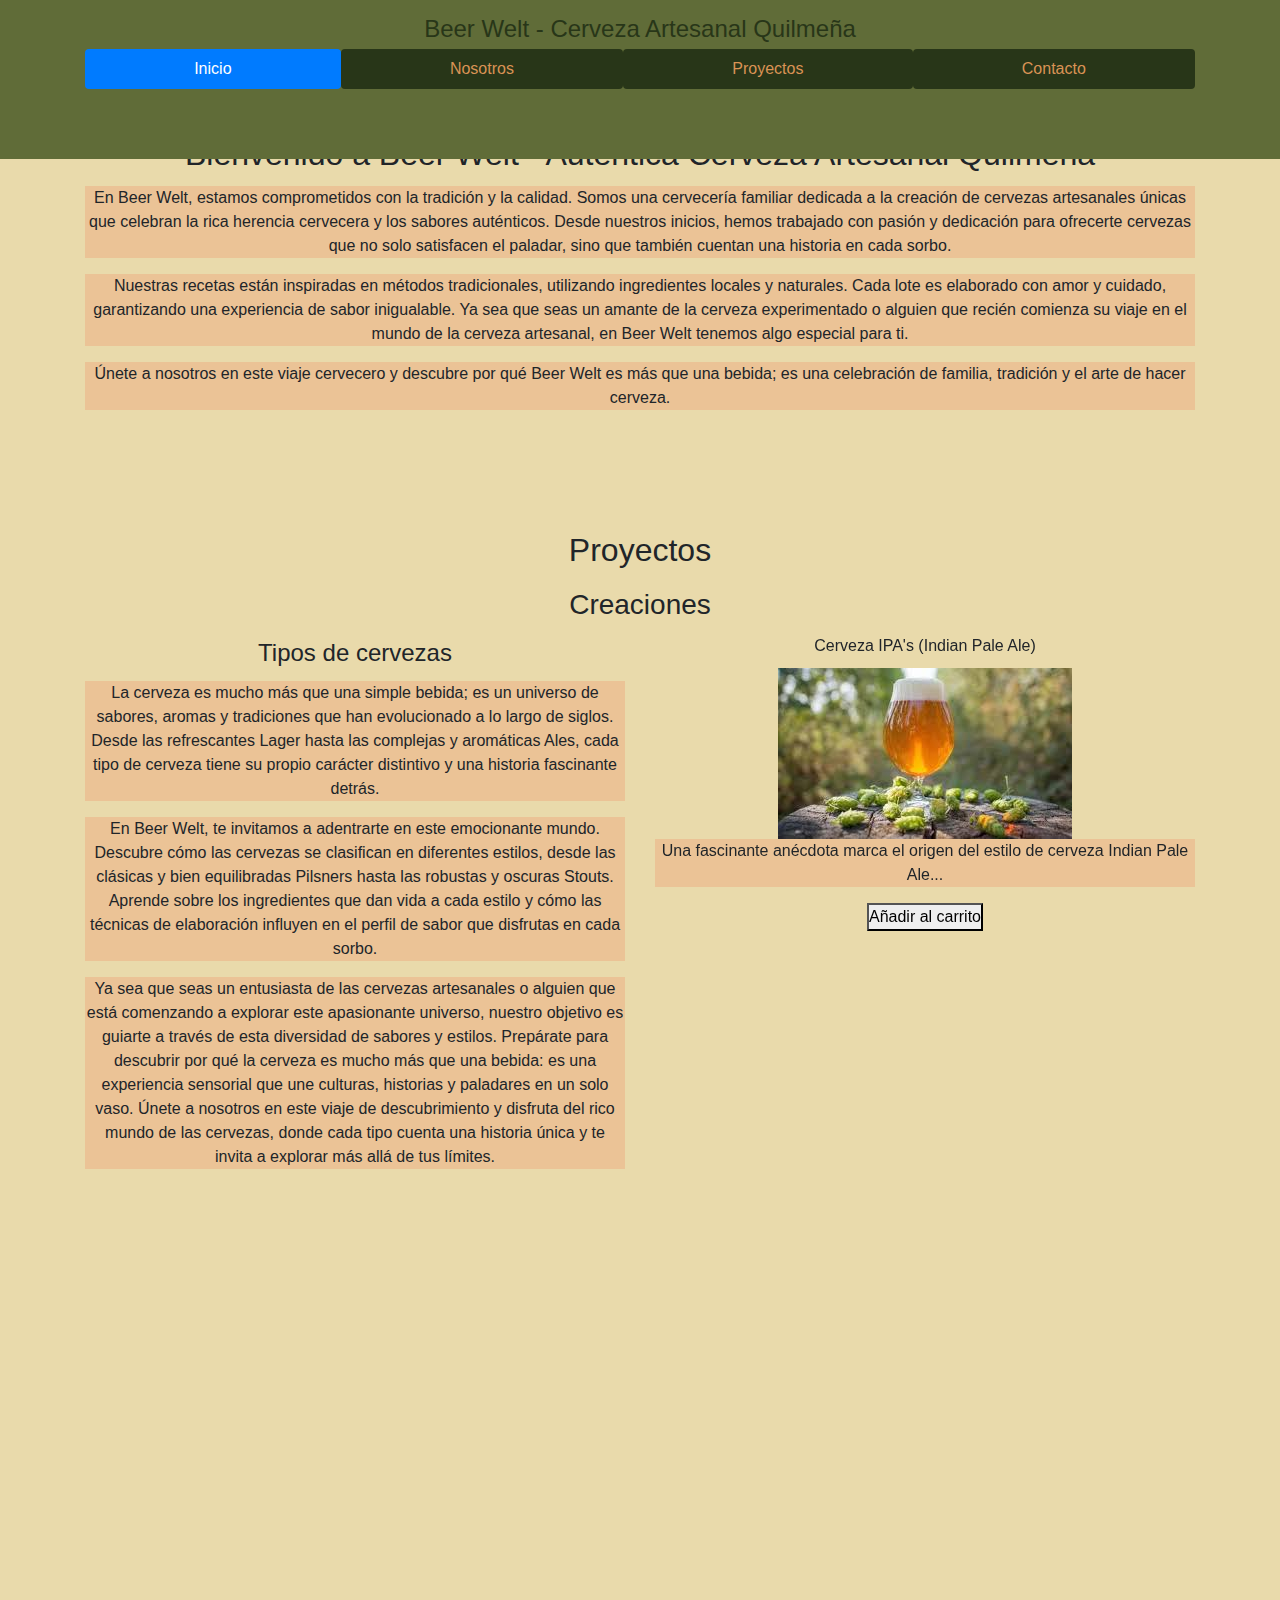
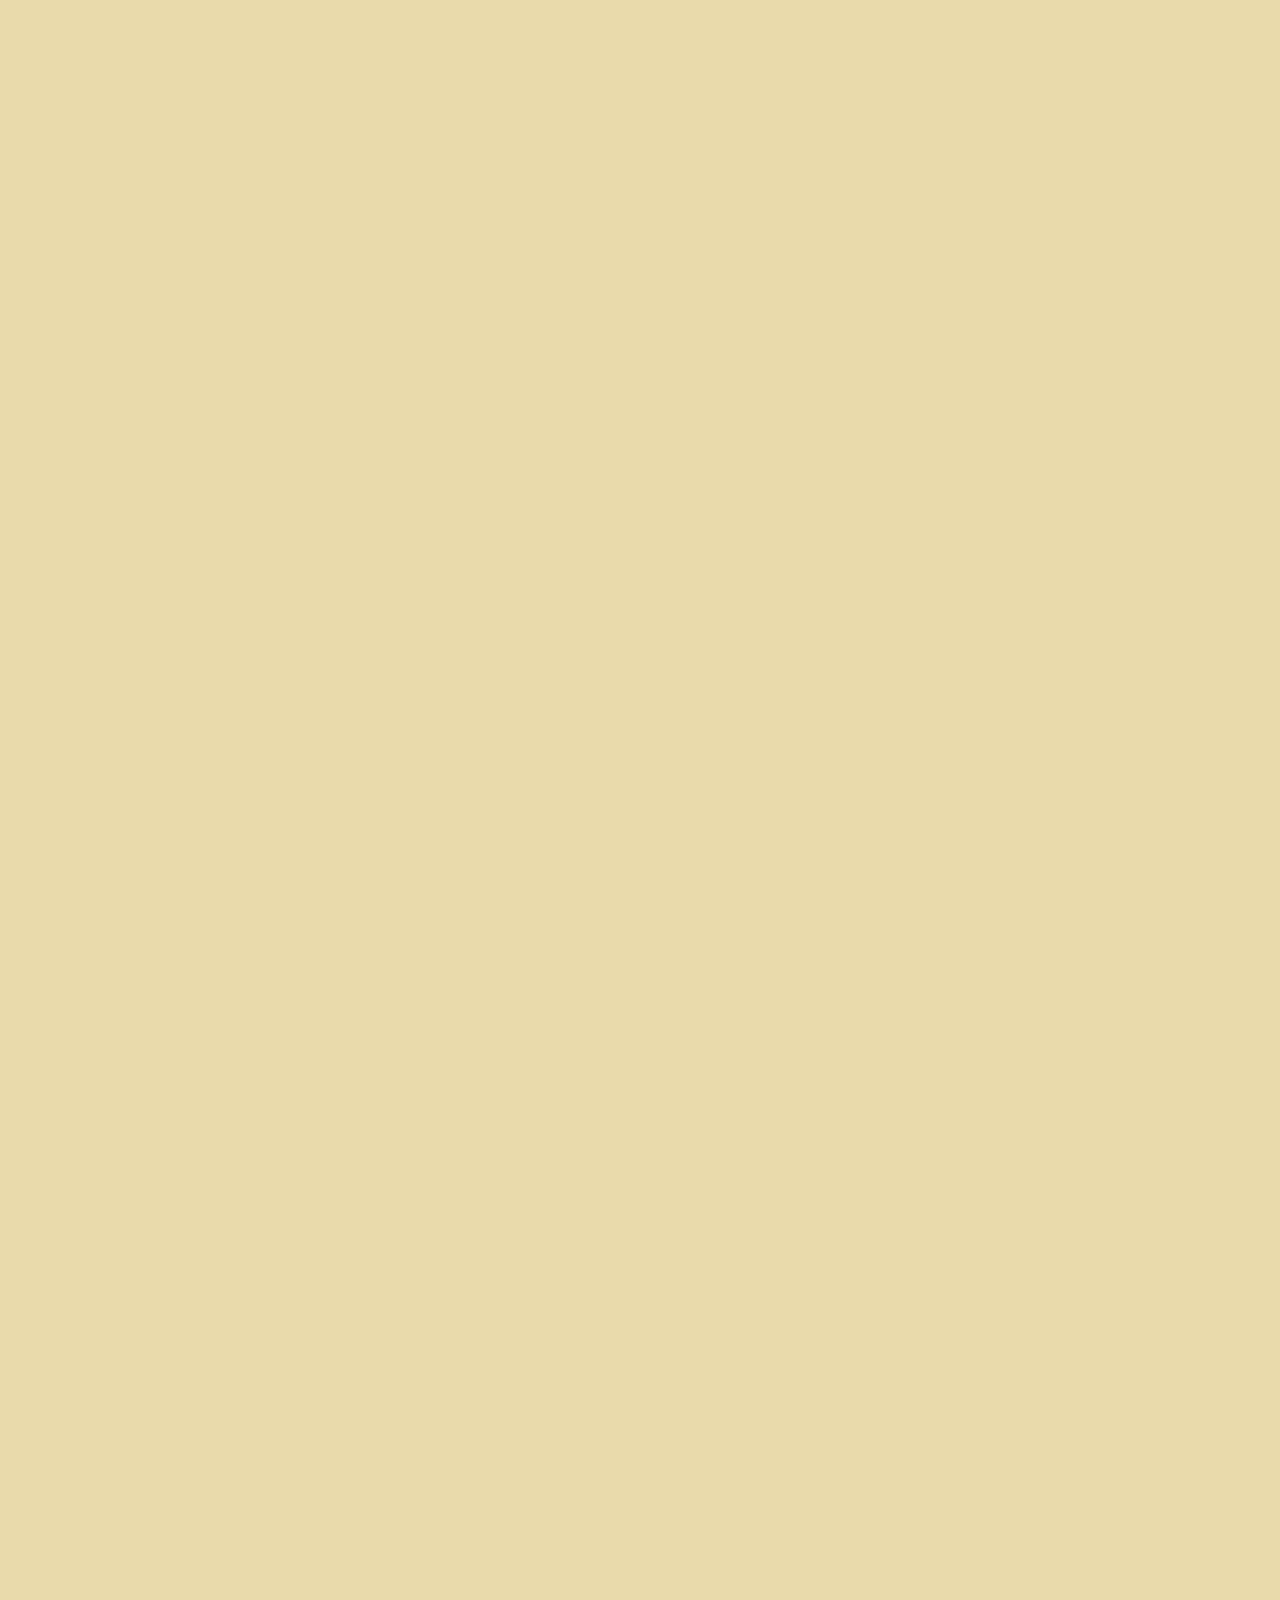
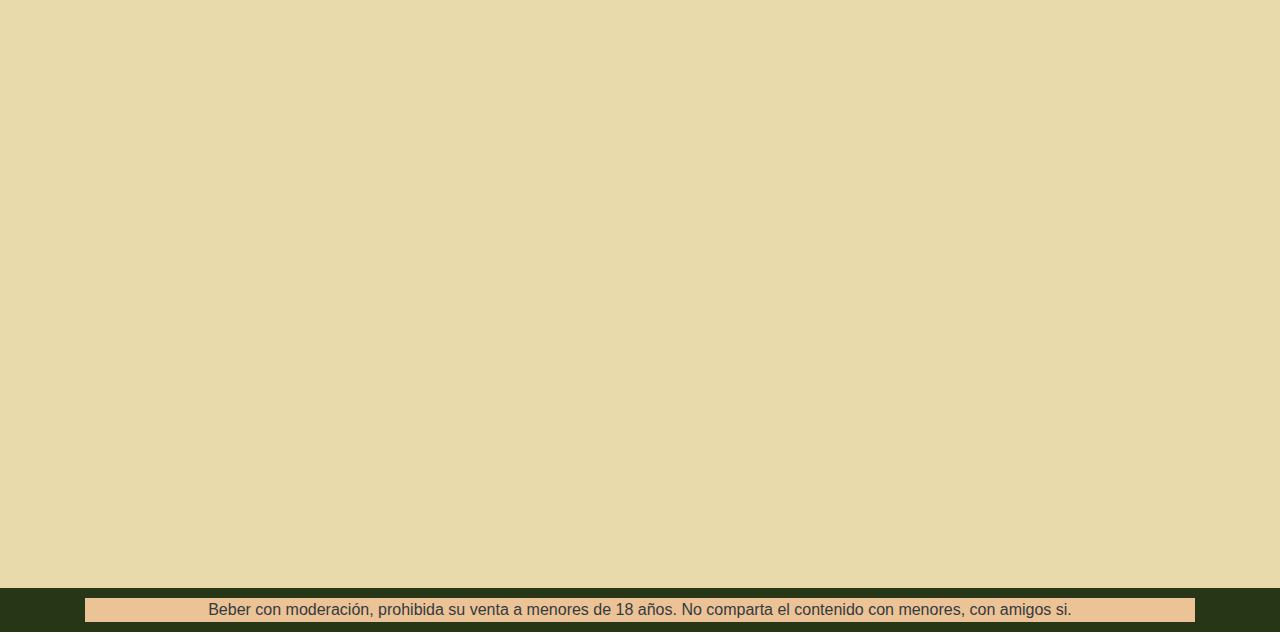
==== commit aecba2fa: "new file:   index-prueba.html 	modified:   index.html 	new file:   scripts.js" ====
--- a/index.html
+++ b/index.html
@@ -31,18 +31,22 @@
             <!-- Nav Bootstrap -->
             <ul class="nav nav-pills nav-fill">
                 <li class="nav-item">
-                  <a class="nav-link active" href="#">Inicio</a>
-                </li>
-                <li class="nav-item">
-                  <a class="nav-link" href="./html/nosotros.html">Nosotros</a>
-                </li>
-                <li class="nav-item">
-                  <a class="nav-link" href="./index.html#pryoectos">Proyectos</a>
-                </li>
-                <li class="nav-item">
-                  <a class="nav-link" href="./html/contacto.html">Contacto</a>
-                </li>
-              </ul>
+                    <a class="nav-link active" href="#">Inicio</a>
+                </li>
+                <li class="nav-item">
+                    <a class="nav-link" href="./html/nosotros.html">Nosotros</a>
+                </li>
+                <li class="nav-item">
+                    <a class="nav-link" href="./index.html#pryoectos">Proyectos</a>
+                </li>
+                <li class="nav-item">
+                    <a class="nav-link" href="./html/contacto.html">Contacto</a>
+                </li>
+                <section id="carrito-section">
+                <li class="nav-item">
+                    <i class="fa-solid fa-cart-shopping"></i>
+                </li>
+            </ul>
     </header>
 
     <main>
@@ -93,30 +97,34 @@
                         <div class="col-md-6">
                             <ul class="tipos">
                                 <div data-aos="fade-down">
-                                    <li class="tipo-cerveza">Cerveza IPA's (Indian Pale Ale)</li>
+                                    <li class="tipo-cerveza" data-name="IPA" data-price="1100">Cerveza IPA's (Indian Pale Ale)</li>
                                     <img src="./assets/ipa1.jpg" class="img-fluid" alt="Cerveza IPA">
                                     <p>Una fascinante anécdota marca el origen del estilo de cerveza Indian Pale Ale...
                                     </p>
-                                </div>
-                                <div data-aos="fade-down">
-                                    <li class="tipo-cerveza">Cerveza Lager</li>
+                                    <button class="add-to-cart">Añadir al carrito</button>
+                                </div>
+                                <div data-aos="fade-down">
+                                    <li class="tipo-cerveza" data-name="Lager" data-price="1000">Cerveza Lager</li>
                                     <img src="./assets/lager1.jpg" class="img-fluid"
                                         alt="Cerveza Lager">
                                     <p>Es el más conocido del mundo pero no el más antiguo...</p>
-                                </div>
-                                <div data-aos="fade-down">
-                                    <li class="tipo-cerveza">Cerveza Rojiza</li>
+                                    <button class="add-to-cart">Añadir al carrito</button>
+                                </div>
+                                <div data-aos="fade-down">
+                                    <li class="tipo-cerveza" data-name="Rojiza" data-price="1200">Cerveza Rojiza</li>
                                     <img src="./assets/roja1.jpg" class="img-fluid"
                                         alt="Cerveza Rojiza">
                                     <p>El atractivo color rubí de las cervezas rojas esconde un mayor cuerpo...</p>
-                                </div>
-                                <div data-aos="fade-down">
-                                    <li class="tipo-cerveza">Cerveza Porter & Stout</li>
+                                    <button class="add-to-cart">Añadir al carrito</button>
+                                </div>
+                                <div data-aos="fade-down">
+                                    <li class="tipo-cerveza" data-name="Porter & Stout" data-price="1300">Cerveza Porter & Stout</li>
                                     <img src="./assets/porter1.jpg" class="img-fluid"
                                         alt="Cerveza Porter">
                                     <img src="./assets/stout1.jpg" class="img-fluid"
                                         alt="Cerveza Stout">
                                     <p>He aquí dos de los estilos de cerveza posiblemente más reconocidos...</p>
+                                    <button class="add-to-cart">Añadir al carrito</button>
                                 </div>
                             </ul>
                         </div>
@@ -195,7 +203,8 @@
         </div>
     </footer>
 
-    <!-- Bootstrap JS y Popper.js -->
+    <!-- Bootstrap js, Popper.js y Archivo Js  -->
+    <script src="./scripts.js"></script>
     <script src="https://cdnjs.cloudflare.com/ajax/libs/jquery/3.5.1/jquery.slim.min.js"></script>
     <script src="https://stackpath.bootstrapcdn.com/bootstrap/4.5.2/js/bootstrap.bundle.min.js"></script>
 </body>
@@ -204,4 +213,21 @@
         <script>
             AOS.init();
         </script>
-</html>
+    <!--Srcipt del botton "añadir carrito"-->
+        <script>
+                const cart = [];
+
+                document.querySelectorAll('.add-to-cart').forEach(button => {
+                button.addEventListener('click', function() {
+                    const beerItem = this.previousElementSibling.previousElementSibling;
+                    const name = beerItem.getAttribute('data-name');
+                    const price = beerItem.getAttribute('data-price');
+                    const item = { name, price };
+        
+                    cart.push(item);
+                    console.log(cart);
+                    alert(`${name} añadida al carrito!`);
+    });
+});
+        </script>
+</html>--- a/css/style.css
+++ b/css/style.css
@@ -123,9 +123,28 @@
 }
 
 form {
-    text-align: center;
+    width: 100%;
+    max-width: 500px;
     background-color: var(--fondo);
     box-sizing: border-box;
+}
+
+@media (max-width: 480px) {
+    form {
+        padding: 0 10px;
+    }
+}
+
+.form-container {
+    display: flex;
+    justify-content: flex-end;
+    margin-right: 0;
+}
+
+@media (max-widht: 768px){
+    .form-container {
+        justify-content: center;
+    }
 }
 
 .inicio {
@@ -145,7 +164,6 @@
     list-style-type: none;
 }
 
-
 .pintas {
     display:inline-flex;
     justify-content: space-between;
